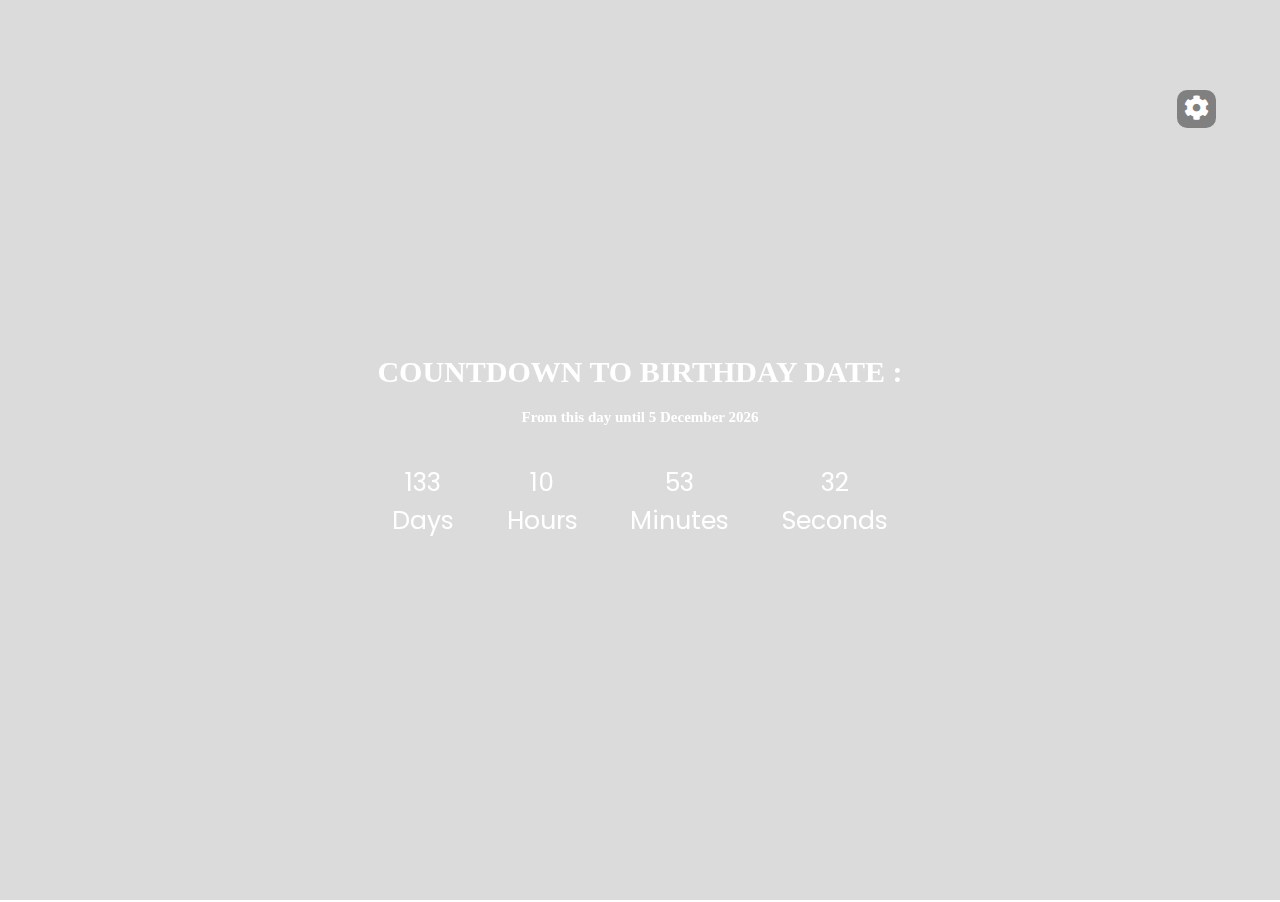
==== index.html @ d127c407 "[ADD] Initial commit" ====
<!DOCTYPE html>
<html lang="en">
<head>
    <meta charset="UTF-8">
    <meta http-equiv="X-UA-Compatible" content="IE=edge">
    <meta name="viewport" content="width=device-width, initial-scale=1.0">
    <title>Document</title>
    <script defer src="js/index.js"></script>
    <script defer src="js/Canvas.js"></script>
    <link rel="stylesheet" href="https://cdnjs.cloudflare.com/ajax/libs/font-awesome/5.15.3/css/all.min.css" referrerpolicy="no-referrer" />
    <link rel="stylesheet" href="css/style.css">
</head>
<body>
    
    <div class="container-content">
        <div class="setting-icon">
            <i class="fas fa-cog"></i>
        </div>
        <div class="content">
            <div class="happy__content">
                <h1>HAPPY BIRTHDAY Vikash Sir!!</h1>
            </div>
            <div class="countdown__content">
                <div class="headline">
                   <h1>COUNTDOWN TO BIRTHDAY DATE :</h1>
                </div>
                  <div class="subline">
                    <h2>From this day until 27 November 2077</h2>
                </div>
                <ul>
                    <li><span class="days"></span>Days</li>
                    <li><span class="hours">12</span>Hours</li>
                    <li><span class="minutes"></span>Minutes</li>
                    <li><span class="seconds"></span>Seconds</li>
                </ul>
            </div>
        </div>
        
        <div class="content-modalbox">
            <h1 class="headline__modalbox">Insert Your Birthday Date </h1>
            
            <div class="input-container__modalbox">
                <input type="text" class="birthday__input" placeholder="exp: 20 March 2000">
                <button  class="button submit-btn__input--style">Submit Date</button>
            </div>
            <div class="alert-paragraph__modalbox">
                Alert : You have to insert with format like this "Date Month Year" and make sure you write the month in English. Exp : 13 March 2001. Otherwise, it's not gonna working.
            </div>
        </div>
    </div>
    
    <div class="container-canvas">
        <canvas></canvas>
    </div>
</body>
</html>
---- css/style.css ----
@import url('https://fonts.googleapis.com/css2?family=Poppins:wght@500&display=swap');

*,
*:before,
*:after {
  box-sizing: inherit;
}

:root{
    --font-primary:'Poppins', sans-serif;
}

html {
  font-size: 62.5%;
  box-sizing: border-box;
  overflow: hidden;
}

body {
  margin: 0;
  padding: 0;
}

.container-content {
  position: absolute;
  width: 100vw;
  min-height: 100vh;
  color: white;
  z-index: 99;
}

.content {
  position: absolute;
  top: 50%;
  left: 50%;
  transform: translate(-50%, -50%);
  display: flex;
  flex-direction: column;
  width: 100%;
  font-family: "Open Sans";
  align-items: center;
}

.setting-icon {
  position: absolute;
  z-index: 100;
  top: 10%;
  right: 5%;
  font-size: 2.5rem;
  background-color: #808080;
  padding: 0.5rem 0.7rem;
  border-radius: 1rem;
  cursor: pointer;
}

.happy__content {
  display: none;
}

h1 {
  font-family: "Open Sans";
  font-size: 3rem;
    text-align: center;
}


.subline{
  text-align: center;
}


.headline__modalbox{
    font-family: 'Poppins', sans-serif;
}
ul {
  padding: 0;
  margin: 0;
}

ul li {
  display: inline-block;
  padding: 1em;
  font-size: 2.5rem;
  font-family: 'Poppins', sans-serif;
}

li span {
  display: block;
  text-align: center;
}

.button {
  text-decoration: none;
  transition: all 0.3s;
  padding: 1rem 2rem;
  border-radius: 50rem;
  box-shadow: 0px 6px 19px 5px rgba(153, 153, 153, 0.4);
  cursor: pointer;
  
}

.container-canvas {
  position: absolute;
  top: 0;
  right: 0;
  left: 0;
  bottom: 0;
}

.content-modalbox {
  position: absolute;
  background-color: white;
  color: black;
  top: 50%;
  left: 50%;
  transform: translate(-50%, -50%);
  padding: 2rem;
  border-radius: 10px;
  display: flex;
  flex-direction: column;
  align-items: center;
  display: none;
}

.input-container__modalbox {
  display: flex;
  justify-content: space-evenly;
  margin-bottom: 20px;
}

.birthday__input {
  padding: 10px;
  border-radius: 10px;
  margin-right: 20px;
  border-color: rgba(128, 128, 128, 0.3);
}

.submit-btn__input--style {
  border: none;
  background-color: #001e6c;
  color: white;
  font-size: max(.5vw, 1.2rem);
}

.alert-paragraph__modalbox {
  font-size: 1.5rem;
  font-family: "Open Sans";
  background-color: #f8485e;
  border-radius: 10px;
  padding: 10px;
  color: white;
  line-height: 1.6;
}

@media (max-width: 750px) {
  ul li {
    text-align: center;
  }

  ul {
    padding: 0;
    margin: 0;
    display: grid;
    grid-template-columns: 50% 50%;
  }

  
}
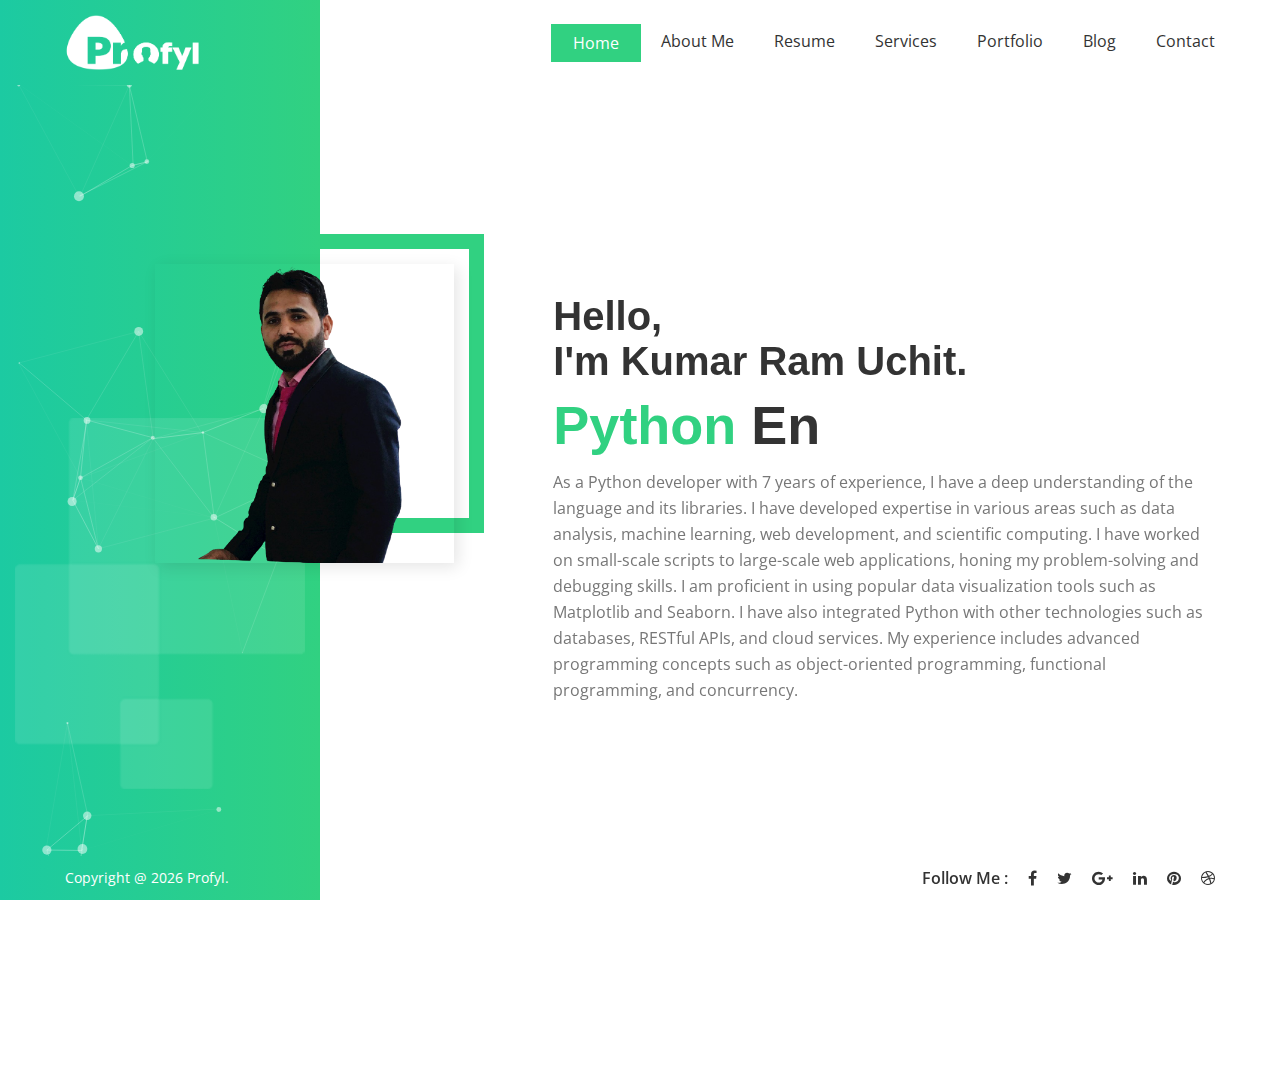
==== commit 7226ad23: "[UPDATE] Resume link update" ====
--- a/index.html
+++ b/index.html
@@ -1,56 +1,240 @@
 <!DOCTYPE html>
 <html lang="en">
+
 <head>
-    <meta charset="UTF-8">
-    <meta http-equiv="X-UA-Compatible" content="IE=edge">
-    <meta name="viewport" content="width=device-width, initial-scale=1.0">
-    <title>Document</title>
-    <script defer src="js/index.js"></script>
-    <script defer src="js/Canvas.js"></script>
-    <link rel="stylesheet" href="https://cdnjs.cloudflare.com/ajax/libs/font-awesome/5.15.3/css/all.min.css" referrerpolicy="no-referrer" />
-    <link rel="stylesheet" href="css/style.css">
+    <meta charset="utf-8">
+    <!-- <base href="https://iqonic.design//themes/profyl/canvas/"/> -->
+    <meta name="keywords" content="HTML5 Template" />
+    <meta name="description" content="Profyl - Personal Vcard Resume HTML Template" />
+    <meta name="author" content="iqonicthemes.in" />
+    <meta name="viewport" content="width=device-width, initial-scale=1, maximum-scale=1" />
+
+    <title>Ram Uchit - Python Developer</title>
+
+    <!-- Favicon -->
+    <link rel="shortcut icon" href="images/favicon.ico" />
+
+    <!-- Google Fonts -->
+    <link href="https://fonts.googleapis.com/css?family=Open+Sans:400,600&amp;Raleway:400,500,600,700,800" rel="stylesheet">
+
+    <!-- Bootstrap CSS -->
+    <link rel="stylesheet" type="text/css" href="css/bootstrap.min.css">
+
+    <!-- Themify Fonts -->
+    <link rel="stylesheet" type="text/css" href="css/themify-icons.css">
+
+    <!-- Font Awesome -->
+    <link rel="stylesheet" type="text/css" href="css/font-awesome.min.css">
+
+    <!-- Magnific Popup -->
+    <link rel="stylesheet" type="text/css" href="css/magnific-popup/magnific-popup.css" />
+
+    <!-- owl-carousel -->
+    <link rel="stylesheet" type="text/css" href="css/owl-carousel/owl.carousel.css" />
+
+    <!-- Style CSS -->
+    <link rel="stylesheet" type="text/css" href="css/style.css">
+
+    <!-- Responsive CSS -->
+    <link rel="stylesheet" type="text/css" href="css/responsive.css">
+
+    <!-- Style customizer (Remove these two lines please) -->
+    <link rel="stylesheet" href="#" data-style="styles">
+    <link rel="stylesheet" href="css/style-customizer.css" />
+
+    <!-- custom style -->
+    <link rel="stylesheet" href="css/custom.css" />
+
 </head>
+
 <body>
+
+    <!-- loading -->
+
+    <div id="loading" class="purple-bg">
+        <div id="loading-center">
+            <div data-loader="spinner"></div>
+        </div>
+    </div>
+
+    <!-- loading End -->
+
+
+    <!-- Header  -->
+    <header class="header">
+        <div class="container-fluid">
+            <div class="row">
+                <nav class="navbar fixed-top navbar-expand-lg navbar-light white-bg">
+                    <div class="col-md-3 purple-bg">
+                        <a class="navbar-brand" href="index.html"><img src="images/logo.png" class="img-fluid" alt="logo"></a>
+                    </div>
+                    <div class="col-md-9">
+                        <button class="navbar-toggler" type="button" data-toggle="collapse" data-target="#navbarSupportedContent" aria-controls="navbarSupportedContent" aria-expanded="false" aria-label="Toggle navigation">
+                            <span class="ti-menu"></span>
+                        </button>
+                        <div class="collapse navbar-collapse" id="navbarSupportedContent">
+                            <ul class="navbar-nav mr-auto w-100 justify-content-end">
+                                <li class="nav-item active">
+                                    <a class="nav-link" data-type="page-transition" href="index.html">Home</a>
+                                </li>
+                                <li class="nav-item">
+                                    <a class="nav-link" data-type="page-transition" href="about-us.html">About me</a>
+                                </li>
+                                <li class="nav-item">
+                                    <a class="nav-link" data-type="page-transition" href="resume.html">resume</a>
+                                </li>
+                                <li class="nav-item">
+                                    <a class="nav-link" data-type="page-transition" href="services.html">services</a>
+                                </li>
+                                <li class="nav-item">
+                                    <a class="nav-link" data-type="page-transition" href="portfolio.html">portfolio</a>
+                                </li>
+                                <li class="nav-item">
+                                    <a class="nav-link" data-type="page-transition" href="blog.html">blog</a>
+                                </li>
+                                <li class="nav-item">
+                                    <a class="nav-link" data-type="page-transition" href="contact-us.html">contact</a>
+                                </li>
+                            </ul>
+                        </div>
+                    </div>
+                </nav>
+            </div>
+        </div>
+    </header>
+    <!-- Header End -->
+
+
+    <!-- Begin Content -->
+    <div class="main-container">
+        <!-- About us -->
+        <section class="me-home wrapper">
+            <div class="container-fluid h-100">
+                <div class="row row-eq-height h-100">
+                    <div class="col-md-3 purple-bg">
+                        <div class="iq-objects">
+<!-- BACKGROUND PARTICLES -->   
+        <div id="particles-js"></div>
+
+                            <span class="iq-objects-01">
+                                    <img class="img-fluid" src="images/01.png" alt="drive">
+                                </span>
+                        </div>
+                    </div>
+                    <div class="col-md-9 main-content align-self-center">
+                        <div id="boxscroll" class="iq-home">
+                            <div class="home-deta iq-mt-90">
+                                <div class="row">
+                                    <div class="col-md-4">
+                                        <div class="boder-img">
+                                            <img src="images/profile.png" class="img-fluid" alt="#">
+                                        </div>
+                                    </div>
+                                    <div class="col-md-8 content-deta">
+                                        <h2 class="iq-tw-8 ">Hello,<br>I'm Kumar Ram Uchit.</h2>
+                                        <div id="typer"></div>
+                                        <p class="lead iq-tw-4">As a Python developer with 7 years of experience, I have a deep understanding of the language and its libraries. I have developed expertise in various areas such as data analysis, machine learning, web development, and scientific computing. I have worked on small-scale scripts to large-scale web applications, honing my problem-solving and debugging skills. I am proficient in using popular data visualization tools such as Matplotlib and Seaborn. I have also integrated Python with other technologies such as databases, RESTful APIs, and cloud services. My experience includes advanced programming concepts such as object-oriented programming, functional programming, and concurrency.</p>
+                                        <!-- <a class="button iq-mt-30" href="https://drive.google.com/file/d/17M02PCkVSnqMLFRhdRGDMP-JhM_UTX0g/view"  target="_blank" download>Download my CV</a> -->
+                                        <a class="button iq-mt-30" href="about-us.html"  target="_blank" download>Download my CV</a>
+                                    </div>
+                                </div>
+                            </div>
+                        </div>
+                    </div>
+                </div>
+            </div>
+        </section>
+        <!-- About Us End -->
+    </div>
+    <!-- Main Content End -->
+
+
+    <!-- Footer -->
+    <footer>
+        <div class="container-fluid">
+            <div class="row">
+                <div class="col-md-3 purple-bg">
+                    <div class="footer-copyright text-white">Copyright @ <span id="copyright"> <script>document.getElementById('copyright').appendChild(document.createTextNode(new Date().getFullYear()))</script></span> <a class="text-white" href="#">Profyl.</a></div>
+                </div>
+                <div class="col-md-9">
+                    <ul class="follow-us pull-right">
+                        <li>Follow Me :</li>
+                        <li><a href="#"><i class="fa fa-facebook"></i></a></li>
+                        <li><a href="#"><i class="fa fa-twitter"></i></a></li>
+                        <li><a href="#"><i class="fa fa-google-plus"></i></a></li>
+                        <li><a href="#"><i class="fa fa-linkedin"></i></a></li>
+                        <li><a href="#"><i class="fa fa-pinterest"></i></a></li>
+                        <li><a href="#"><i class="fa fa-dribbble"></i></a></li>
+                    </ul>
+                </div>
+            </div>
+        </div>
+    </footer>
+    <!-- Footer End -->
+
+    <!-- style-customizer -->
+    <div class="iq-customizer closed">
+        <div class="buy-button"> <a class="opener" href="#"><i class="fa fa-spinner fa-spin"></i></a> </div>
+        <div class="clearfix content-chooser">
+            <h3 class="iq-font-black">Profyl Awesome Color</h3>
+            <p>This color combo available inside whole template. You can change on your wish, Even you can create your own with limitless possibilities! </p>
+            <ul class="iq-colorChange clearfix">
+                <li class="color-1 selected" data-style="color-1"></li>
+                <li class="color-2" data-style="color-2"></li>
+                <li class="color-3" data-style="color-3"></li>
+                <li class="color-4" data-style="color-4"></li>
+                <li class="color-5" data-style="color-5"></li>
+                <li class="color-6" data-style="color-6"></li>
+                <li class="color-7" data-style="color-7"></li>
+                <li class="color-8" data-style="color-8"></li>
+                <li class="color-9" data-style="color-9"></li>
+                <li class="color-10" data-style="color-10"></li>
+                <li class="color-11" data-style="color-11"></li>
+                <li class="color-12" data-style="color-12"></li>
+            </ul>
+            <a target="_blank" class="button" href="#">Purchase Now</a>
+        </div>
+    </div>
+    <!-- style-customizer END -->
+
+
+    <!-- Optional JavaScript -->
+    <!-- jQuery first, then Popper.js, then Bootstrap JS -->
+    <script type="text/javascript" src="js/jquery-min.js"></script>
+    <script type="text/javascript" src="js/popper.min.js"></script>
+    <script type="text/javascript" src="js/bootstrap.min.js"></script>
+
+    <!-- jquery-appear -->
+    <script type="text/javascript" src="js/jquery.appear.js"></script>
+
+    <!-- owl-carousel -->
+    <script type="text/javascript" src="js/owl-carousel/owl.carousel.min.js"></script>
+
+    <!-- jquery-typer -->
+    <script type="text/javascript" src="js/jquery.typer.js"></script>
+
+    <!-- jquery-isotope -->
+    <script type="text/javascript" src="js/isotope.pkgd.min.js"></script>
+
+    <!-- Magnific-Popup -->
+    <script type="text/javascript" src="js/magnific-popup/jquery.magnific-popup.min.js"></script>
+
+    <!-- jquery Nicescroll -->
+    <script type="text/javascript" src="js/jquery.nicescroll.min.js"></script>
+
+    <!-- jquery Retina -->
+    <script type="text/javascript" src="js/retina.min.js"></script>
     
-    <div class="container-content">
-        <div class="setting-icon">
-            <i class="fas fa-cog"></i>
-        </div>
-        <div class="content">
-            <div class="happy__content">
-                <h1>HAPPY BIRTHDAY Vikash Sir!!</h1>
-            </div>
-            <div class="countdown__content">
-                <div class="headline">
-                   <h1>COUNTDOWN TO BIRTHDAY DATE :</h1>
-                </div>
-                  <div class="subline">
-                    <h2>From this day until 27 November 2077</h2>
-                </div>
-                <ul>
-                    <li><span class="days"></span>Days</li>
-                    <li><span class="hours">12</span>Hours</li>
-                    <li><span class="minutes"></span>Minutes</li>
-                    <li><span class="seconds"></span>Seconds</li>
-                </ul>
-            </div>
-        </div>
-        
-        <div class="content-modalbox">
-            <h1 class="headline__modalbox">Insert Your Birthday Date </h1>
-            
-            <div class="input-container__modalbox">
-                <input type="text" class="birthday__input" placeholder="exp: 20 March 2000">
-                <button  class="button submit-btn__input--style">Submit Date</button>
-            </div>
-            <div class="alert-paragraph__modalbox">
-                Alert : You have to insert with format like this "Date Month Year" and make sure you write the month in English. Exp : 13 March 2001. Otherwise, it's not gonna working.
-            </div>
-        </div>
-    </div>
-    
-    <div class="container-canvas">
-        <canvas></canvas>
-    </div>
+    <!-- Particles -->
+    <script type="text/javascript" src="js/particles/particles.min.js"></script>
+    <script type="text/javascript" src="js/particles/app.js"></script>
+
+    <!-- Style Customizer -->
+    <script type="text/javascript" src="js/style-customizer.js"></script>
+
+    <!-- Custom -->
+    <script type="text/javascript" src="js/custom.js"></script>
+
 </body>
-</html>
+
+</html>--- a/css/themify-icons.css
+++ b/css/themify-icons.css
@@ -0,0 +1,1081 @@
+@font-face {
+	font-family: 'themify';
+	src:url('../fonts/themify.eot?-fvbane');
+	src:url('../fonts/themify.eot?#iefix-fvbane') format('embedded-opentype'),
+		url('../fonts/themify.woff?-fvbane') format('woff'),
+		url('../fonts/themify.ttf?-fvbane') format('truetype'),
+		url('../fonts/themify.svg?-fvbane#themify') format('svg');
+	font-weight: normal;
+	font-style: normal;
+}
+
+[class^="ti-"], [class*=" ti-"] {
+	font-family: 'themify';
+	speak: none;
+	font-style: normal;
+	font-weight: normal;
+	font-variant: normal;
+	text-transform: none;
+	line-height: 1;
+
+	/* Better Font Rendering =========== */
+	-webkit-font-smoothing: antialiased;
+	-moz-osx-font-smoothing: grayscale;
+}
+
+.ti-wand:before {
+	content: "\e600";
+}
+.ti-volume:before {
+	content: "\e601";
+}
+.ti-user:before {
+	content: "\e602";
+}
+.ti-unlock:before {
+	content: "\e603";
+}
+.ti-unlink:before {
+	content: "\e604";
+}
+.ti-trash:before {
+	content: "\e605";
+}
+.ti-thought:before {
+	content: "\e606";
+}
+.ti-target:before {
+	content: "\e607";
+}
+.ti-tag:before {
+	content: "\e608";
+}
+.ti-tablet:before {
+	content: "\e609";
+}
+.ti-star:before {
+	content: "\e60a";
+}
+.ti-spray:before {
+	content: "\e60b";
+}
+.ti-signal:before {
+	content: "\e60c";
+}
+.ti-shopping-cart:before {
+	content: "\e60d";
+}
+.ti-shopping-cart-full:before {
+	content: "\e60e";
+}
+.ti-settings:before {
+	content: "\e60f";
+}
+.ti-search:before {
+	content: "\e610";
+}
+.ti-zoom-in:before {
+	content: "\e611";
+}
+.ti-zoom-out:before {
+	content: "\e612";
+}
+.ti-cut:before {
+	content: "\e613";
+}
+.ti-ruler:before {
+	content: "\e614";
+}
+.ti-ruler-pencil:before {
+	content: "\e615";
+}
+.ti-ruler-alt:before {
+	content: "\e616";
+}
+.ti-bookmark:before {
+	content: "\e617";
+}
+.ti-bookmark-alt:before {
+	content: "\e618";
+}
+.ti-reload:before {
+	content: "\e619";
+}
+.ti-plus:before {
+	content: "\e61a";
+}
+.ti-pin:before {
+	content: "\e61b";
+}
+.ti-pencil:before {
+	content: "\e61c";
+}
+.ti-pencil-alt:before {
+	content: "\e61d";
+}
+.ti-paint-roller:before {
+	content: "\e61e";
+}
+.ti-paint-bucket:before {
+	content: "\e61f";
+}
+.ti-na:before {
+	content: "\e620";
+}
+.ti-mobile:before {
+	content: "\e621";
+}
+.ti-minus:before {
+	content: "\e622";
+}
+.ti-medall:before {
+	content: "\e623";
+}
+.ti-medall-alt:before {
+	content: "\e624";
+}
+.ti-marker:before {
+	content: "\e625";
+}
+.ti-marker-alt:before {
+	content: "\e626";
+}
+.ti-arrow-up:before {
+	content: "\e627";
+}
+.ti-arrow-right:before {
+	content: "\e628";
+}
+.ti-arrow-left:before {
+	content: "\e629";
+}
+.ti-arrow-down:before {
+	content: "\e62a";
+}
+.ti-lock:before {
+	content: "\e62b";
+}
+.ti-location-arrow:before {
+	content: "\e62c";
+}
+.ti-link:before {
+	content: "\e62d";
+}
+.ti-layout:before {
+	content: "\e62e";
+}
+.ti-layers:before {
+	content: "\e62f";
+}
+.ti-layers-alt:before {
+	content: "\e630";
+}
+.ti-key:before {
+	content: "\e631";
+}
+.ti-import:before {
+	content: "\e632";
+}
+.ti-image:before {
+	content: "\e633";
+}
+.ti-heart:before {
+	content: "\e634";
+}
+.ti-heart-broken:before {
+	content: "\e635";
+}
+.ti-hand-stop:before {
+	content: "\e636";
+}
+.ti-hand-open:before {
+	content: "\e637";
+}
+.ti-hand-drag:before {
+	content: "\e638";
+}
+.ti-folder:before {
+	content: "\e639";
+}
+.ti-flag:before {
+	content: "\e63a";
+}
+.ti-flag-alt:before {
+	content: "\e63b";
+}
+.ti-flag-alt-2:before {
+	content: "\e63c";
+}
+.ti-eye:before {
+	content: "\e63d";
+}
+.ti-export:before {
+	content: "\e63e";
+}
+.ti-exchange-vertical:before {
+	content: "\e63f";
+}
+.ti-desktop:before {
+	content: "\e640";
+}
+.ti-cup:before {
+	content: "\e641";
+}
+.ti-crown:before {
+	content: "\e642";
+}
+.ti-comments:before {
+	content: "\e643";
+}
+.ti-comment:before {
+	content: "\e644";
+}
+.ti-comment-alt:before {
+	content: "\e645";
+}
+.ti-close:before {
+	content: "\e646";
+}
+.ti-clip:before {
+	content: "\e647";
+}
+.ti-angle-up:before {
+	content: "\e648";
+}
+.ti-angle-right:before {
+	content: "\e649";
+}
+.ti-angle-left:before {
+	content: "\e64a";
+}
+.ti-angle-down:before {
+	content: "\e64b";
+}
+.ti-check:before {
+	content: "\e64c";
+}
+.ti-check-box:before {
+	content: "\e64d";
+}
+.ti-camera:before {
+	content: "\e64e";
+}
+.ti-announcement:before {
+	content: "\e64f";
+}
+.ti-brush:before {
+	content: "\e650";
+}
+.ti-briefcase:before {
+	content: "\e651";
+}
+.ti-bolt:before {
+	content: "\e652";
+}
+.ti-bolt-alt:before {
+	content: "\e653";
+}
+.ti-blackboard:before {
+	content: "\e654";
+}
+.ti-bag:before {
+	content: "\e655";
+}
+.ti-move:before {
+	content: "\e656";
+}
+.ti-arrows-vertical:before {
+	content: "\e657";
+}
+.ti-arrows-horizontal:before {
+	content: "\e658";
+}
+.ti-fullscreen:before {
+	content: "\e659";
+}
+.ti-arrow-top-right:before {
+	content: "\e65a";
+}
+.ti-arrow-top-left:before {
+	content: "\e65b";
+}
+.ti-arrow-circle-up:before {
+	content: "\e65c";
+}
+.ti-arrow-circle-right:before {
+	content: "\e65d";
+}
+.ti-arrow-circle-left:before {
+	content: "\e65e";
+}
+.ti-arrow-circle-down:before {
+	content: "\e65f";
+}
+.ti-angle-double-up:before {
+	content: "\e660";
+}
+.ti-angle-double-right:before {
+	content: "\e661";
+}
+.ti-angle-double-left:before {
+	content: "\e662";
+}
+.ti-angle-double-down:before {
+	content: "\e663";
+}
+.ti-zip:before {
+	content: "\e664";
+}
+.ti-world:before {
+	content: "\e665";
+}
+.ti-wheelchair:before {
+	content: "\e666";
+}
+.ti-view-list:before {
+	content: "\e667";
+}
+.ti-view-list-alt:before {
+	content: "\e668";
+}
+.ti-view-grid:before {
+	content: "\e669";
+}
+.ti-uppercase:before {
+	content: "\e66a";
+}
+.ti-upload:before {
+	content: "\e66b";
+}
+.ti-underline:before {
+	content: "\e66c";
+}
+.ti-truck:before {
+	content: "\e66d";
+}
+.ti-timer:before {
+	content: "\e66e";
+}
+.ti-ticket:before {
+	content: "\e66f";
+}
+.ti-thumb-up:before {
+	content: "\e670";
+}
+.ti-thumb-down:before {
+	content: "\e671";
+}
+.ti-text:before {
+	content: "\e672";
+}
+.ti-stats-up:before {
+	content: "\e673";
+}
+.ti-stats-down:before {
+	content: "\e674";
+}
+.ti-split-v:before {
+	content: "\e675";
+}
+.ti-split-h:before {
+	content: "\e676";
+}
+.ti-smallcap:before {
+	content: "\e677";
+}
+.ti-shine:before {
+	content: "\e678";
+}
+.ti-shift-right:before {
+	content: "\e679";
+}
+.ti-shift-left:before {
+	content: "\e67a";
+}
+.ti-shield:before {
+	content: "\e67b";
+}
+.ti-notepad:before {
+	content: "\e67c";
+}
+.ti-server:before {
+	content: "\e67d";
+}
+.ti-quote-right:before {
+	content: "\e67e";
+}
+.ti-quote-left:before {
+	content: "\e67f";
+}
+.ti-pulse:before {
+	content: "\e680";
+}
+.ti-printer:before {
+	content: "\e681";
+}
+.ti-power-off:before {
+	content: "\e682";
+}
+.ti-plug:before {
+	content: "\e683";
+}
+.ti-pie-chart:before {
+	content: "\e684";
+}
+.ti-paragraph:before {
+	content: "\e685";
+}
+.ti-panel:before {
+	content: "\e686";
+}
+.ti-package:before {
+	content: "\e687";
+}
+.ti-music:before {
+	content: "\e688";
+}
+.ti-music-alt:before {
+	content: "\e689";
+}
+.ti-mouse:before {
+	content: "\e68a";
+}
+.ti-mouse-alt:before {
+	content: "\e68b";
+}
+.ti-money:before {
+	content: "\e68c";
+}
+.ti-microphone:before {
+	content: "\e68d";
+}
+.ti-menu:before {
+	content: "\e68e";
+}
+.ti-menu-alt:before {
+	content: "\e68f";
+}
+.ti-map:before {
+	content: "\e690";
+}
+.ti-map-alt:before {
+	content: "\e691";
+}
+.ti-loop:before {
+	content: "\e692";
+}
+.ti-location-pin:before {
+	content: "\e693";
+}
+.ti-list:before {
+	content: "\e694";
+}
+.ti-light-bulb:before {
+	content: "\e695";
+}
+.ti-Italic:before {
+	content: "\e696";
+}
+.ti-info:before {
+	content: "\e697";
+}
+.ti-infinite:before {
+	content: "\e698";
+}
+.ti-id-badge:before {
+	content: "\e699";
+}
+.ti-hummer:before {
+	content: "\e69a";
+}
+.ti-home:before {
+	content: "\e69b";
+}
+.ti-help:before {
+	content: "\e69c";
+}
+.ti-headphone:before {
+	content: "\e69d";
+}
+.ti-harddrives:before {
+	content: "\e69e";
+}
+.ti-harddrive:before {
+	content: "\e69f";
+}
+.ti-gift:before {
+	content: "\e6a0";
+}
+.ti-game:before {
+	content: "\e6a1";
+}
+.ti-filter:before {
+	content: "\e6a2";
+}
+.ti-files:before {
+	content: "\e6a3";
+}
+.ti-file:before {
+	content: "\e6a4";
+}
+.ti-eraser:before {
+	content: "\e6a5";
+}
+.ti-envelope:before {
+	content: "\e6a6";
+}
+.ti-download:before {
+	content: "\e6a7";
+}
+.ti-direction:before {
+	content: "\e6a8";
+}
+.ti-direction-alt:before {
+	content: "\e6a9";
+}
+.ti-dashboard:before {
+	content: "\e6aa";
+}
+.ti-control-stop:before {
+	content: "\e6ab";
+}
+.ti-control-shuffle:before {
+	content: "\e6ac";
+}
+.ti-control-play:before {
+	content: "\e6ad";
+}
+.ti-control-pause:before {
+	content: "\e6ae";
+}
+.ti-control-forward:before {
+	content: "\e6af";
+}
+.ti-control-backward:before {
+	content: "\e6b0";
+}
+.ti-cloud:before {
+	content: "\e6b1";
+}
+.ti-cloud-up:before {
+	content: "\e6b2";
+}
+.ti-cloud-down:before {
+	content: "\e6b3";
+}
+.ti-clipboard:before {
+	content: "\e6b4";
+}
+.ti-car:before {
+	content: "\e6b5";
+}
+.ti-calendar:before {
+	content: "\e6b6";
+}
+.ti-book:before {
+	content: "\e6b7";
+}
+.ti-bell:before {
+	content: "\e6b8";
+}
+.ti-basketball:before {
+	content: "\e6b9";
+}
+.ti-bar-chart:before {
+	content: "\e6ba";
+}
+.ti-bar-chart-alt:before {
+	content: "\e6bb";
+}
+.ti-back-right:before {
+	content: "\e6bc";
+}
+.ti-back-left:before {
+	content: "\e6bd";
+}
+.ti-arrows-corner:before {
+	content: "\e6be";
+}
+.ti-archive:before {
+	content: "\e6bf";
+}
+.ti-anchor:before {
+	content: "\e6c0";
+}
+.ti-align-right:before {
+	content: "\e6c1";
+}
+.ti-align-left:before {
+	content: "\e6c2";
+}
+.ti-align-justify:before {
+	content: "\e6c3";
+}
+.ti-align-center:before {
+	content: "\e6c4";
+}
+.ti-alert:before {
+	content: "\e6c5";
+}
+.ti-alarm-clock:before {
+	content: "\e6c6";
+}
+.ti-agenda:before {
+	content: "\e6c7";
+}
+.ti-write:before {
+	content: "\e6c8";
+}
+.ti-window:before {
+	content: "\e6c9";
+}
+.ti-widgetized:before {
+	content: "\e6ca";
+}
+.ti-widget:before {
+	content: "\e6cb";
+}
+.ti-widget-alt:before {
+	content: "\e6cc";
+}
+.ti-wallet:before {
+	content: "\e6cd";
+}
+.ti-video-clapper:before {
+	content: "\e6ce";
+}
+.ti-video-camera:before {
+	content: "\e6cf";
+}
+.ti-vector:before {
+	content: "\e6d0";
+}
+.ti-themify-logo:before {
+	content: "\e6d1";
+}
+.ti-themify-favicon:before {
+	content: "\e6d2";
+}
+.ti-themify-favicon-alt:before {
+	content: "\e6d3";
+}
+.ti-support:before {
+	content: "\e6d4";
+}
+.ti-stamp:before {
+	content: "\e6d5";
+}
+.ti-split-v-alt:before {
+	content: "\e6d6";
+}
+.ti-slice:before {
+	content: "\e6d7";
+}
+.ti-shortcode:before {
+	content: "\e6d8";
+}
+.ti-shift-right-alt:before {
+	content: "\e6d9";
+}
+.ti-shift-left-alt:before {
+	content: "\e6da";
+}
+.ti-ruler-alt-2:before {
+	content: "\e6db";
+}
+.ti-receipt:before {
+	content: "\e6dc";
+}
+.ti-pin2:before {
+	content: "\e6dd";
+}
+.ti-pin-alt:before {
+	content: "\e6de";
+}
+.ti-pencil-alt2:before {
+	content: "\e6df";
+}
+.ti-palette:before {
+	content: "\e6e0";
+}
+.ti-more:before {
+	content: "\e6e1";
+}
+.ti-more-alt:before {
+	content: "\e6e2";
+}
+.ti-microphone-alt:before {
+	content: "\e6e3";
+}
+.ti-magnet:before {
+	content: "\e6e4";
+}
+.ti-line-double:before {
+	content: "\e6e5";
+}
+.ti-line-dotted:before {
+	content: "\e6e6";
+}
+.ti-line-dashed:before {
+	content: "\e6e7";
+}
+.ti-layout-width-full:before {
+	content: "\e6e8";
+}
+.ti-layout-width-default:before {
+	content: "\e6e9";
+}
+.ti-layout-width-default-alt:before {
+	content: "\e6ea";
+}
+.ti-layout-tab:before {
+	content: "\e6eb";
+}
+.ti-layout-tab-window:before {
+	content: "\e6ec";
+}
+.ti-layout-tab-v:before {
+	content: "\e6ed";
+}
+.ti-layout-tab-min:before {
+	content: "\e6ee";
+}
+.ti-layout-slider:before {
+	content: "\e6ef";
+}
+.ti-layout-slider-alt:before {
+	content: "\e6f0";
+}
+.ti-layout-sidebar-right:before {
+	content: "\e6f1";
+}
+.ti-layout-sidebar-none:before {
+	content: "\e6f2";
+}
+.ti-layout-sidebar-left:before {
+	content: "\e6f3";
+}
+.ti-layout-placeholder:before {
+	content: "\e6f4";
+}
+.ti-layout-menu:before {
+	content: "\e6f5";
+}
+.ti-layout-menu-v:before {
+	content: "\e6f6";
+}
+.ti-layout-menu-separated:before {
+	content: "\e6f7";
+}
+.ti-layout-menu-full:before {
+	content: "\e6f8";
+}
+.ti-layout-media-right-alt:before {
+	content: "\e6f9";
+}
+.ti-layout-media-right:before {
+	content: "\e6fa";
+}
+.ti-layout-media-overlay:before {
+	content: "\e6fb";
+}
+.ti-layout-media-overlay-alt:before {
+	content: "\e6fc";
+}
+.ti-layout-media-overlay-alt-2:before {
+	content: "\e6fd";
+}
+.ti-layout-media-left-alt:before {
+	content: "\e6fe";
+}
+.ti-layout-media-left:before {
+	content: "\e6ff";
+}
+.ti-layout-media-center-alt:before {
+	content: "\e700";
+}
+.ti-layout-media-center:before {
+	content: "\e701";
+}
+.ti-layout-list-thumb:before {
+	content: "\e702";
+}
+.ti-layout-list-thumb-alt:before {
+	content: "\e703";
+}
+.ti-layout-list-post:before {
+	content: "\e704";
+}
+.ti-layout-list-large-image:before {
+	content: "\e705";
+}
+.ti-layout-line-solid:before {
+	content: "\e706";
+}
+.ti-layout-grid4:before {
+	content: "\e707";
+}
+.ti-layout-grid3:before {
+	content: "\e708";
+}
+.ti-layout-grid2:before {
+	content: "\e709";
+}
+.ti-layout-grid2-thumb:before {
+	content: "\e70a";
+}
+.ti-layout-cta-right:before {
+	content: "\e70b";
+}
+.ti-layout-cta-left:before {
+	content: "\e70c";
+}
+.ti-layout-cta-center:before {
+	content: "\e70d";
+}
+.ti-layout-cta-btn-right:before {
+	content: "\e70e";
+}
+.ti-layout-cta-btn-left:before {
+	content: "\e70f";
+}
+.ti-layout-column4:before {
+	content: "\e710";
+}
+.ti-layout-column3:before {
+	content: "\e711";
+}
+.ti-layout-column2:before {
+	content: "\e712";
+}
+.ti-layout-accordion-separated:before {
+	content: "\e713";
+}
+.ti-layout-accordion-merged:before {
+	content: "\e714";
+}
+.ti-layout-accordion-list:before {
+	content: "\e715";
+}
+.ti-ink-pen:before {
+	content: "\e716";
+}
+.ti-info-alt:before {
+	content: "\e717";
+}
+.ti-help-alt:before {
+	content: "\e718";
+}
+.ti-headphone-alt:before {
+	content: "\e719";
+}
+.ti-hand-point-up:before {
+	content: "\e71a";
+}
+.ti-hand-point-right:before {
+	content: "\e71b";
+}
+.ti-hand-point-left:before {
+	content: "\e71c";
+}
+.ti-hand-point-down:before {
+	content: "\e71d";
+}
+.ti-gallery:before {
+	content: "\e71e";
+}
+.ti-face-smile:before {
+	content: "\e71f";
+}
+.ti-face-sad:before {
+	content: "\e720";
+}
+.ti-credit-card:before {
+	content: "\e721";
+}
+.ti-control-skip-forward:before {
+	content: "\e722";
+}
+.ti-control-skip-backward:before {
+	content: "\e723";
+}
+.ti-control-record:before {
+	content: "\e724";
+}
+.ti-control-eject:before {
+	content: "\e725";
+}
+.ti-comments-smiley:before {
+	content: "\e726";
+}
+.ti-brush-alt:before {
+	content: "\e727";
+}
+.ti-youtube:before {
+	content: "\e728";
+}
+.ti-vimeo:before {
+	content: "\e729";
+}
+.ti-twitter:before {
+	content: "\e72a";
+}
+.ti-time:before {
+	content: "\e72b";
+}
+.ti-tumblr:before {
+	content: "\e72c";
+}
+.ti-skype:before {
+	content: "\e72d";
+}
+.ti-share:before {
+	content: "\e72e";
+}
+.ti-share-alt:before {
+	content: "\e72f";
+}
+.ti-rocket:before {
+	content: "\e730";
+}
+.ti-pinterest:before {
+	content: "\e731";
+}
+.ti-new-window:before {
+	content: "\e732";
+}
+.ti-microsoft:before {
+	content: "\e733";
+}
+.ti-list-ol:before {
+	content: "\e734";
+}
+.ti-linkedin:before {
+	content: "\e735";
+}
+.ti-layout-sidebar-2:before {
+	content: "\e736";
+}
+.ti-layout-grid4-alt:before {
+	content: "\e737";
+}
+.ti-layout-grid3-alt:before {
+	content: "\e738";
+}
+.ti-layout-grid2-alt:before {
+	content: "\e739";
+}
+.ti-layout-column4-alt:before {
+	content: "\e73a";
+}
+.ti-layout-column3-alt:before {
+	content: "\e73b";
+}
+.ti-layout-column2-alt:before {
+	content: "\e73c";
+}
+.ti-instagram:before {
+	content: "\e73d";
+}
+.ti-google:before {
+	content: "\e73e";
+}
+.ti-github:before {
+	content: "\e73f";
+}
+.ti-flickr:before {
+	content: "\e740";
+}
+.ti-facebook:before {
+	content: "\e741";
+}
+.ti-dropbox:before {
+	content: "\e742";
+}
+.ti-dribbble:before {
+	content: "\e743";
+}
+.ti-apple:before {
+	content: "\e744";
+}
+.ti-android:before {
+	content: "\e745";
+}
+.ti-save:before {
+	content: "\e746";
+}
+.ti-save-alt:before {
+	content: "\e747";
+}
+.ti-yahoo:before {
+	content: "\e748";
+}
+.ti-wordpress:before {
+	content: "\e749";
+}
+.ti-vimeo-alt:before {
+	content: "\e74a";
+}
+.ti-twitter-alt:before {
+	content: "\e74b";
+}
+.ti-tumblr-alt:before {
+	content: "\e74c";
+}
+.ti-trello:before {
+	content: "\e74d";
+}
+.ti-stack-overflow:before {
+	content: "\e74e";
+}
+.ti-soundcloud:before {
+	content: "\e74f";
+}
+.ti-sharethis:before {
+	content: "\e750";
+}
+.ti-sharethis-alt:before {
+	content: "\e751";
+}
+.ti-reddit:before {
+	content: "\e752";
+}
+.ti-pinterest-alt:before {
+	content: "\e753";
+}
+.ti-microsoft-alt:before {
+	content: "\e754";
+}
+.ti-linux:before {
+	content: "\e755";
+}
+.ti-jsfiddle:before {
+	content: "\e756";
+}
+.ti-joomla:before {
+	content: "\e757";
+}
+.ti-html5:before {
+	content: "\e758";
+}
+.ti-flickr-alt:before {
+	content: "\e759";
+}
+.ti-email:before {
+	content: "\e75a";
+}
+.ti-drupal:before {
+	content: "\e75b";
+}
+.ti-dropbox-alt:before {
+	content: "\e75c";
+}
+.ti-css3:before {
+	content: "\e75d";
+}
+.ti-rss:before {
+	content: "\e75e";
+}
+.ti-rss-alt:before {
+	content: "\e75f";
+}
--- a/css/style.css
+++ b/css/style.css
@@ -1,168 +1,648 @@
-@import url('https://fonts.googleapis.com/css2?family=Poppins:wght@500&display=swap');
-
-*,
-*:before,
-*:after {
-  box-sizing: inherit;
+/*
+
+Template: Profyl - Personal Vcard Resume HTML Template
+Author: iqonicthemes.in
+Version: 1.0
+Design and Developed by: iqonicthemes.in
+
+NOTE: This is main stylesheet of template, This file contains the styling for the actual Template. Please do not change anything here! write in a custom.css file if required!
+
+*/
+
+/*================================================
+[  Table of contents  ]
+================================================
+
+:: General
+:: Loader
+:: Buttons
+:: Div Shadow
+:: Page Section Margin Padding
+:: Text Weight
+:: Text Color
+:: Background Color
+:: BG Effect
+:: Background Gradient
+:: Header
+:: Home
+:: About me
+:: Resume
+:: Footer
+:: Services
+:: Testimonial
+:: Tabs
+:: Counter
+:: Portfolio
+:: Contact Info
+:: Blog
+:: Blog - SideBar
+:: Blog Page
+
+======================================
+[ End table content ]
+======================================*/
+
+/*---------------------------------------------------------------------
+                               General
+-----------------------------------------------------------------------*/
+
+html { height: 100%; background-color: #fff; overflow: hidden; }
+body { font-family: 'Open Sans', sans-serif; font-weight: normal; font-style: normal; font-size: 14px; line-height: 24px; color: #777777; overflow: hidden; height: 100%; width: 100%; }
+body .main-container { background-color: #fff; height: calc(100% - 0px); height: -webkit-calc(100% - 0px); height: -moz-calc(100% - 0px); position: relative; z-index: 3; }
+body .wrapper { position: relative; height: 100%; width: 100%; }
+a, .button { transition: all 0.5s ease-in-out; transition: all 0.5s ease-in-out; -moz-transition: all 0.5s ease-in-out; -ms-transition: all 0.5s ease-in-out; -o-transition: all 0.5s ease-in-out; -webkit-transition: all 0.5s ease-in-out; color: #333333; }
+a:focus { text-decoration: none; }
+a:focus, a:hover { color: #31d181; text-decoration: none; }
+a, .button, input { outline: medium none; color: #31d181; }
+h1, h2, h3, h4, h5, h6 { font-family: 'Raleway', sans-serif; font-weight: normal; color: #333333; margin-top: 0px; margin-bottom: 0px; line-height: normal; }
+h1 a, h2 a, h3 a, h4 a, h5 a, h6 a { color: inherit; font-family: 'Raleway', sans-serif; }
+h1 { font-size: 56px; font-style: normal; }
+h2 { font-size: 40px; font-style: normal; }
+h3 { font-size: 36px; font-style: normal; }
+h4 { font-size: 22px; font-style: normal; }
+h5 { font-size: 26px; font-style: normal; }
+h6 { font-size: 22px; font-style: normal; }
+.lead { font-size: 16px; line-height: 26px; margin: 0; }
+ul { margin: 0px; padding: 0px; }
+li { list-style: none; }
+hr { margin: 0; padding: 0px; border-bottom: 1px solid #e0e0e0; border-top: 0px; }
+label { font-size: 15px; font-weight: 400; color: #aaaaaa; }
+.label { color: #fff; font-size: 9px; }
+blockquote { border-left: 5px solid #31d181; font-size: 16px; }
+*::-moz-selection { background: #31d181; color: #fff; text-shadow: none; }
+::-moz-selection { background: #31d181; color: #fff; text-shadow: none; }
+::selection { background: #31d181; color: #fff; text-shadow: none; }
+.valign, .valign > [class*='col-'] { display: table-cell; float: none; }
+[data-valign-overlay="top"] { vertical-align: top; }
+[data-valign-overlay="bottom"] { vertical-align: bottom; }
+[data-valign-overlay="middle"] { vertical-align: middle; }
+.no-gutter > [class*='col-'] { padding-right: 0; padding-left: 0; }
+.row-eq-height { display: -webkit-box; display: -webkit-flex; display: -ms-flexbox; display: flex; }
+.no-padding { padding: 0px !important; }
+.no-border { border: none !important; }
+
+/*---------------------------------------------------------------------
+                                Loader
+-----------------------------------------------------------------------*/
+#loading { background-color: #fff; height: 100%; width: 100%; position: fixed; margin-top: 0px; top: 0px; left: 0px; bottom: 0px; overflow: hidden !important; right: 0px; z-index: 999999; }
+#loading-center { width: 100%; height: 100%; position: relative; }
+[data-loader='spinner'] { width: 50px; height: 50px; margin: auto; left: 0; right: 0; top: 0; bottom: 0;  position: absolute;  -webkit-animation: spinner 1.2s infinite ease-in-out; -o-animation: spinner 1.2s infinite ease-in-out; animation: spinner 1.2s infinite ease-in-out; background-color: #fff; }
+@-webkit-keyframes spinner {
+  0% { -webkit-transform: perspective(120px) rotateX(0) rotateY(0); -ms-transform: perspective(120px) rotateX(0) rotateY(0); -o-transform: perspective(120px) rotateX(0) rotateY(0); transform: perspective(120px) rotateX(0) rotateY(0); }
+  50% { -webkit-transform: perspective(120px) rotateX(-180deg) rotateY(0); -ms-transform: perspective(120px) rotateX(-180deg) rotateY(0); -o-transform: perspective(120px) rotateX(-180deg) rotateY(0); transform: perspective(120px) rotateX(-180deg) rotateY(0); }
+  100% { -webkit-transform: perspective(120px) rotateX(-180deg) rotateY(-180deg); -ms-transform: perspective(120px) rotateX(-180deg) rotateY(-180deg); -o-transform: perspective(120px) rotateX(-180deg) rotateY(-180deg); transform: perspective(120px) rotateX(-180deg) rotateY(-180deg); }
 }
-
-:root{
-    --font-primary:'Poppins', sans-serif;
+@-moz-keyframes spinner {
+  0% { -webkit-transform: perspective(120px) rotateX(0) rotateY(0); -ms-transform: perspective(120px) rotateX(0) rotateY(0); -o-transform: perspective(120px) rotateX(0) rotateY(0); transform: perspective(120px) rotateX(0) rotateY(0); }
+  50% { -webkit-transform: perspective(120px) rotateX(-180deg) rotateY(0); -ms-transform: perspective(120px) rotateX(-180deg) rotateY(0); -o-transform: perspective(120px) rotateX(-180deg) rotateY(0); transform: perspective(120px) rotateX(-180deg) rotateY(0); }
+  100% { -webkit-transform: perspective(120px) rotateX(-180deg) rotateY(-180deg); -ms-transform: perspective(120px) rotateX(-180deg) rotateY(-180deg); -o-transform: perspective(120px) rotateX(-180deg) rotateY(-180deg); transform: perspective(120px) rotateX(-180deg) rotateY(-180deg); }
 }
-
-html {
-  font-size: 62.5%;
-  box-sizing: border-box;
-  overflow: hidden;
+@-o-keyframes spinner {
+  0% { -webkit-transform: perspective(120px) rotateX(0) rotateY(0); -ms-transform: perspective(120px) rotateX(0) rotateY(0); -o-transform: perspective(120px) rotateX(0) rotateY(0); transform: perspective(120px) rotateX(0) rotateY(0); }
+  50% { -webkit-transform: perspective(120px) rotateX(-180deg) rotateY(0); -ms-transform: perspective(120px) rotateX(-180deg) rotateY(0); -o-transform: perspective(120px) rotateX(-180deg) rotateY(0); transform: perspective(120px) rotateX(-180deg) rotateY(0); }
+  100% { -webkit-transform: perspective(120px) rotateX(-180deg) rotateY(-180deg); -ms-transform: perspective(120px) rotateX(-180deg) rotateY(-180deg); -o-transform: perspective(120px) rotateX(-180deg) rotateY(-180deg); transform: perspective(120px) rotateX(-180deg) rotateY(-180deg); }
 }
-
-body {
-  margin: 0;
-  padding: 0;
+@keyframes spinner {
+  0% { -webkit-transform: perspective(120px) rotateX(0) rotateY(0); -ms-transform: perspective(120px) rotateX(0) rotateY(0); -o-transform: perspective(120px) rotateX(0) rotateY(0); transform: perspective(120px) rotateX(0) rotateY(0); }
+  50% { -webkit-transform: perspective(120px) rotateX(-180deg) rotateY(0); -ms-transform: perspective(120px) rotateX(-180deg) rotateY(0); -o-transform: perspective(120px) rotateX(-180deg) rotateY(0); transform: perspective(120px) rotateX(-180deg) rotateY(0); }
+  100% { -webkit-transform: perspective(120px) rotateX(-180deg) rotateY(-180deg); -ms-transform: perspective(120px) rotateX(-180deg) rotateY(-180deg); -o-transform: perspective(120px) rotateX(-180deg) rotateY(-180deg); transform: perspective(120px) rotateX(-180deg) rotateY(-180deg); }
 }
 
-.container-content {
-  position: absolute;
-  width: 100vw;
-  min-height: 100vh;
-  color: white;
-  z-index: 99;
-}
-
-.content {
-  position: absolute;
-  top: 50%;
-  left: 50%;
-  transform: translate(-50%, -50%);
-  display: flex;
-  flex-direction: column;
-  width: 100%;
-  font-family: "Open Sans";
-  align-items: center;
-}
-
-.setting-icon {
-  position: absolute;
-  z-index: 100;
-  top: 10%;
-  right: 5%;
-  font-size: 2.5rem;
-  background-color: #808080;
-  padding: 0.5rem 0.7rem;
-  border-radius: 1rem;
-  cursor: pointer;
-}
-
-.happy__content {
-  display: none;
-}
-
-h1 {
-  font-family: "Open Sans";
-  font-size: 3rem;
-    text-align: center;
-}
-
-
-.subline{
-  text-align: center;
-}
-
-
-.headline__modalbox{
-    font-family: 'Poppins', sans-serif;
-}
-ul {
-  padding: 0;
-  margin: 0;
-}
-
-ul li {
-  display: inline-block;
-  padding: 1em;
-  font-size: 2.5rem;
-  font-family: 'Poppins', sans-serif;
-}
-
-li span {
-  display: block;
-  text-align: center;
-}
-
-.button {
-  text-decoration: none;
-  transition: all 0.3s;
-  padding: 1rem 2rem;
-  border-radius: 50rem;
-  box-shadow: 0px 6px 19px 5px rgba(153, 153, 153, 0.4);
-  cursor: pointer;
-  
-}
-
-.container-canvas {
-  position: absolute;
-  top: 0;
-  right: 0;
-  left: 0;
-  bottom: 0;
-}
-
-.content-modalbox {
-  position: absolute;
-  background-color: white;
-  color: black;
-  top: 50%;
-  left: 50%;
-  transform: translate(-50%, -50%);
-  padding: 2rem;
-  border-radius: 10px;
-  display: flex;
-  flex-direction: column;
-  align-items: center;
-  display: none;
-}
-
-.input-container__modalbox {
-  display: flex;
-  justify-content: space-evenly;
-  margin-bottom: 20px;
-}
-
-.birthday__input {
-  padding: 10px;
-  border-radius: 10px;
-  margin-right: 20px;
-  border-color: rgba(128, 128, 128, 0.3);
-}
-
-.submit-btn__input--style {
-  border: none;
-  background-color: #001e6c;
-  color: white;
-  font-size: max(.5vw, 1.2rem);
-}
-
-.alert-paragraph__modalbox {
-  font-size: 1.5rem;
-  font-family: "Open Sans";
-  background-color: #f8485e;
-  border-radius: 10px;
-  padding: 10px;
-  color: white;
-  line-height: 1.6;
-}
-
-@media (max-width: 750px) {
-  ul li {
-    text-align: center;
-  }
-
-  ul {
-    padding: 0;
-    margin: 0;
-    display: grid;
-    grid-template-columns: 50% 50%;
-  }
-
-  
-}
+/*---------------------------------------------------------------------
+                                Loader
+-----------------------------------------------------------------------*/
+.main-title { position: relative; }
+.main-title small { background: #333333; color: #fff; padding: 5px 10px; font-size: 13px; }
+.main-title h1, .content-deta .main-title h1 { font-size: 38px; }
+
+/*simpal title*/
+.title { position: relative; margin: 15px 0 15px; padding: 0 0 10px; font-size: 26px; }
+.title:before { content: ""; position: absolute; bottom: 0; left: 0; width: 50px; height: 2px; display: inline-block; background: rgba(28, 202, 162, 1); background: -moz-linear-gradient(left, rgba(28, 202, 162, 1) 0%, rgba(49, 209, 129, 1) 100%); background: -webkit-gradient(left top, right top, color-stop(0%, rgba(28, 202, 162, 1)), color-stop(100%, rgba(49, 209, 129, 1))); background: -webkit-linear-gradient(left, rgba(28, 202, 162, 1) 0%, rgba(49, 209, 129, 1) 100%); background: -o-linear-gradient(left, rgba(28, 202, 162, 1) 0%, rgba(49, 209, 129, 1) 100%); background: -ms-linear-gradient(left, rgba(28, 202, 162, 1) 0%, rgba(49, 209, 129, 1) 100%); background: linear-gradient(to right, rgba(28, 202, 162, 1) 0%, rgba(49, 209, 129, 1) 100%); filter: progid:DXImageTransform.Microsoft.gradient(startColorstr='#1ccaa2', endColorstr='#31d181', GradientType=1); }
+
+/*----------------------------------------------------------------------
+                        Buttons
+-----------------------------------------------------------------------*/
+.button { color: #333333; padding: 10px 20px; font-weight: 600; font-size: 14px; border: none; position: relative; border: 2px solid #31d181; display: inline-block; text-transform: uppercase; background: transparent; }
+.button:hover, .button:focus { color: #fff; border-color: #31d181; background: #31d181; }
+
+/*----------------------------------------------------------------------
+                                Div Shadow
+-----------------------------------------------------------------------*/
+.iq-box-shadow { position: relative; z-index: 9; -webkit-box-shadow: 0px 0px 30px 0px rgba(0, 0, 0, 0.1); -moz-box-shadow: 0px 0px 30px 0px rgba(0, 0, 0, 0.1); box-shadow: 0px 0px 30px 0px rgba(0, 0, 0, 0.1); }
+
+/*---------------------------------------------------------------------
+                    Page Section Margin Padding 
+---------------------------------------------------------------------*/
+
+/*----------------
+Section padding 
+----------------*/
+.overview-block-ptb { padding: 100px 0; }
+.overview-block-pt { padding: 100px 0 0; }
+.overview-block-pb { padding: 0 0 100px; }
+
+/*----------------
+Padding All 
+----------------*/
+.iq-pall { padding: 0px; }
+.iq-pall-10 { padding: 10px; }
+.iq-pall-15 { padding: 15px; }
+.iq-pall-20 { padding: 20px; }
+.iq-pall-25 { padding: 25px; }
+.iq-pall-30 { padding: 30px; }
+.iq-pall-40 { padding: 40px; }
+.iq-pall-50 { padding: 50px; }
+.iq-pall-60 { padding: 60px; }
+.iq-pall-70 { padding: 70px; }
+.iq-pall-80 { padding: 80px; }
+.iq-pall-90 { padding: 90px; }
+.iq-pall-100 { padding: 100px; }
+
+/*----------------
+Padding Top and Bottom 
+----------------*/
+.iq-ptb-0 { padding: 0; }
+.iq-ptb-10 { padding: 10px 0; }
+.iq-ptb-15 { padding: 15px 0; }
+.iq-ptb-20 { padding: 20px 0; }
+.iq-ptb-25 { padding: 25px 0; }
+.iq-ptb-30 { padding: 30px 0; }
+.iq-ptb-40 { padding: 40px 0; }
+.iq-ptb-50 { padding: 50px 0; }
+.iq-ptb-60 { padding: 60px 0; }
+.iq-ptb-70 { padding: 70px 0; }
+.iq-ptb-80 { padding: 80px 0; }
+.iq-ptb-90 { padding: 90px 0; }
+.iq-ptb-100 { padding: 100px 0; }
+
+/*----------------
+Padding Left and right 
+----------------*/
+.iq-plr-0 { padding: 0; }
+.iq-plr-10 { padding: 0 10px; }
+.iq-plr-15 { padding: 0 15px; }
+.iq-plr-20 { padding: 0 20px; }
+.iq-plr-25 { padding: 0 25px; }
+.iq-plr-30 { padding: 0 30px; }
+.iq-plr-40 { padding: 0 40px; }
+.iq-plr-50 { padding: 0 50px; }
+.iq-plr-60 { padding: 0 60px; }
+.iq-plr-70 { padding: 0 70px; }
+.iq-plr-80 { padding: 0 80px; }
+.iq-plr-90 { padding: 0 90px; }
+.iq-plr-100 { padding: 0 100px; }
+
+/*----------------
+Padding top 
+----------------*/
+.iq-pt-0 { padding-top: 0px; }
+.iq-pt-10 { padding-top: 10px; }
+.iq-pt-15 { padding-top: 15px; }
+.iq-pt-20 { padding-top: 20px; }
+.iq-pt-25 { padding-top: 25px; }
+.iq-pt-30 { padding-top: 30px; }
+.iq-pt-40 { padding-top: 40px; }
+.iq-pt-50 { padding-top: 50px; }
+.iq-pt-60 { padding-top: 60px; }
+.iq-pt-70 { padding-top: 70px; }
+.iq-pt-80 { padding-top: 80px; }
+.iq-pt-90 { padding-top: 90px; }
+.iq-pt-100 { padding-top: 100px; }
+
+/*----------------
+Padding Bottom 
+----------------*/
+.iq-pb-0 { padding-bottom: 0px; }
+.iq-pb-10 { padding-bottom: 10px; }
+.iq-pb-15 { padding-bottom: 15px; }
+.iq-pb-20 { padding-bottom: 20px; }
+.iq-pb-25 { padding-bottom: 25px; }
+.iq-pb-30 { padding-bottom: 30px; }
+.iq-pb-40 { padding-bottom: 40px; }
+.iq-pb-50 { padding-bottom: 50px; }
+.iq-pb-60 { padding-bottom: 60px; }
+.iq-pb-70 { padding-bottom: 70px; }
+.iq-pb-80 { padding-bottom: 80px; }
+.iq-pb-90 { padding-bottom: 90px; }
+.iq-pb-100 { padding-bottom: 100px; }
+
+/*----------------
+Padding Left 
+----------------*/
+.iq-pl-0 { padding-left: 0; }
+.iq-pl-10 { padding-left: 10px; }
+.iq-pl-15 { padding-left: 15px; }
+.iq-pl-20 { padding-left: 20px; }
+.iq-pl-25 { padding-left: 25px; }
+.iq-pl-30 { padding-left: 30px; }
+.iq-pl-40 { padding-left: 40px; }
+.iq-pl-50 { padding-left: 50px; }
+.iq-pl-60 { padding-left: 60px; }
+.iq-pl-70 { padding-left: 70px; }
+.iq-pl-80 { padding-left: 80px; }
+.iq-pl-90 { padding-left: 90px; }
+.iq-pl-100 { padding-left: 100px; }
+
+/*----------------
+Padding Right 
+----------------*/
+.iq-pr-0 { padding-right: 0px; }
+.iq-pr-10 { padding-right: 10px; }
+.iq-pr-15 { padding-right: 15px; }
+.iq-pr-20 { padding-right: 20px; }
+.iq-pr-25 { padding-right: 25px; }
+.iq-pr-30 { padding-right: 30px; }
+.iq-pr-40 { padding-right: 40px; }
+.iq-pr-50 { padding-right: 50px; }
+.iq-pr-60 { padding-right: 60px; }
+.iq-pr-70 { padding-right: 70px; }
+.iq-pr-80 { padding-right: 80px; }
+.iq-pr-90 { padding-right: 90px; }
+.iq-pr-100 { padding-right: 100px; }
+
+/*----------------
+Margin All 
+----------------*/
+.iq-mall-0 { margin: 0; }
+.iq-mall-10 { margin: 10px; }
+.iq-mall-15 { margin: 15px; }
+.iq-mall-20 { margin: 20px; }
+.iq-mall-25 { margin: 25px; }
+.iq-mall-30 { margin: 30px; }
+.iq-mall-40 { margin: 40px; }
+.iq-mall-50 { margin: 50px; }
+.iq-mall-60 { margin: 60px; }
+.iq-mall-70 { margin: 70px; }
+.iq-mall-80 { margin: 80px; }
+.iq-mall-90 { margin: 90px; }
+.iq-mall-100 { margin: 100px; }
+
+/*----------------
+Margin Top and Bottom 
+----------------*/
+.iq-mtb-0 { margin: 0; }
+.iq-mtb-10 { margin: 10px 0; }
+.iq-mtb-15 { margin: 15px 0; }
+.iq-mtb-20 { margin: 20px 0; }
+.iq-mtb-25 { margin: 25px 0; }
+.iq-mtb-30 { margin: 30px 0; }
+.iq-mtb-40 { margin: 40px 0; }
+.iq-mtb-50 { margin: 50px 0; }
+.iq-mtb-60 { margin: 60px 0; }
+.iq-mtb-70 { margin: 70px 0; }
+.iq-mtb-80 { margin: 80px 0; }
+.iq-mtb-90 { margin: 90px 0; }
+.iq-mtb-100 { margin: 100px 0; }
+
+/*----------------
+Margin Left and Right 
+----------------*/
+.iq-mlr-0 { margin: 0; }
+.iq-mlr-10 { margin: 0 10px; }
+.iq-mlr-15 { margin: 0 15px; }
+.iq-mlr-20 { margin: 0 20px; }
+.iq-mlr-25 { margin: 0 25px; }
+.iq-mlr-30 { margin: 0 30px; }
+.iq-mlr-40 { margin: 0 40px; }
+.iq-mlr-50 { margin: 0 50px; }
+.iq-mlr-60 { margin: 0 60px; }
+.iq-mlr-70 { margin: 0 60px; }
+.iq-mlr-80 { margin: 0 80px; }
+.iq-mlr-90 { margin: 0 80px; }
+.iq-mlr-100 { margin: 0 100px; }
+
+/*----------------
+Margin Top 
+----------------*/
+.iq-mt-0 { margin-top: 0px; }
+.iq-mt-10 { margin-top: 10px; }
+.iq-mt-15 { margin-top: 15px; }
+.iq-mt-20 { margin-top: 20px; }
+.iq-mt-25 { margin-top: 25px; }
+.iq-mt-30 { margin-top: 30px; }
+.iq-mt-40 { margin-top: 40px; }
+.iq-mt-50 { margin-top: 50px; }
+.iq-mt-60 { margin-top: 60px; }
+.iq-mt-70 { margin-top: 70px; }
+.iq-mt-80 { margin-top: 80px; }
+.iq-mt-90 { margin-top: 90px; }
+.iq-mt-100 { margin-top: 100px; }
+
+/*----------------
+Margin Bottom 
+----------------*/
+.iq-mb-0 { margin-bottom: 0px; }
+.iq-mb-10 { margin-bottom: 10px; }
+.iq-mb-15 { margin-bottom: 15px; }
+.iq-mb-20 { margin-bottom: 20px; }
+.iq-mb-25 { margin-bottom: 25px; }
+.iq-mb-30 { margin-bottom: 30px; }
+.iq-mb-40 { margin-bottom: 40px; }
+.iq-mb-50 { margin-bottom: 50px; }
+.iq-mb-60 { margin-bottom: 60px; }
+.iq-mb-70 { margin-bottom: 70px; }
+.iq-mb-80 { margin-bottom: 80px; }
+.iq-mb-90 { margin-bottom: 90px; }
+.iq-mb-100 { margin-bottom: 100px; }
+
+/*----------------
+Margin Left 
+----------------*/
+.iq-ml-0 { margin-left: 0px; }
+.iq-ml-10 { margin-left: 10px; }
+.iq-ml-15 { margin-left: 15px; }
+.iq-ml-20 { margin-left: 20px; }
+.iq-ml-25 { margin-left: 25px; }
+.iq-ml-30 { margin-left: 30px; }
+.iq-ml-40 { margin-left: 40px; }
+.iq-ml-50 { margin-left: 50px; }
+.iq-ml-60 { margin-left: 60px; }
+.iq-ml-70 { margin-left: 70px; }
+.iq-ml-80 { margin-left: 80px; }
+.iq-ml-90 { margin-left: 90px; }
+.iq-ml-100 { margin-left: 100px; }
+
+/*----------------
+Margin Right
+----------------*/
+.iq-mr-0 { margin-right: 0px; }
+.iq-mr-10 { margin-right: 10px; }
+.iq-mr-15 { margin-right: 15px; }
+.iq-mr-20 { margin-right: 20px; }
+.iq-mr-25 { margin-right: 25px; }
+.iq-mr-30 { margin-right: 30px; }
+.iq-mr-40 { margin-right: 40px; }
+.iq-mr-50 { margin-right: 50px; }
+.iq-mr-60 { margin-right: 60px; }
+.iq-mr-70 { margin-right: 70px; }
+.iq-mr-80 { margin-right: 80px; }
+.iq-mr-90 { margin-right: 90px; }
+.iq-mr-100 { margin-right: 100px; }
+
+/*---------------------------------------------------------------------
+                            Text Weight 
+-----------------------------------------------------------------------*/
+.iq-tw-1 { font-weight: 100; }
+.iq-tw-2 { font-weight: 200; }
+.iq-tw-3 { font-weight: 300; }
+.iq-tw-4 { font-weight: 400; }
+.iq-tw-5 { font-weight: 500; }
+.iq-tw-6 { font-weight: 600; }
+.iq-tw-7 { font-weight: 700; }
+.iq-tw-8 { font-weight: 800; }
+.iq-tw-9 { font-weight: 900; }
+
+/*---------------------------------------------------------------------
+                            Text Color 
+-----------------------------------------------------------------------*/
+.iq-font-purple { color: #31d181; }
+.iq-font-white { color: #ffffff; }
+.iq-font-black { color: #333333; }
+.iq-font-grey { color: #666; }
+
+/*---------------------------------------------------------------------
+                          Background Color 
+-----------------------------------------------------------------------*/
+.white-bg { background: #ffffff; }
+.dark-bg { background: #333333; }
+.grey-bg { background: #fbfbfb; }
+.purple-bg { background: rgba(28, 202, 162, 1); background: -moz-linear-gradient(left, rgba(28, 202, 162, 1) 0%, rgba(49, 209, 129, 1) 100%); background: -webkit-gradient(left top, right top, color-stop(0%, rgba(28, 202, 162, 1)), color-stop(100%, rgba(49, 209, 129, 1))); background: -webkit-linear-gradient(left, rgba(28, 202, 162, 1) 0%, rgba(49, 209, 129, 1) 100%); background: -o-linear-gradient(left, rgba(28, 202, 162, 1) 0%, rgba(49, 209, 129, 1) 100%); background: -ms-linear-gradient(left, rgba(28, 202, 162, 1) 0%, rgba(49, 209, 129, 1) 100%); background: linear-gradient(to right, rgba(28, 202, 162, 1) 0%, rgba(49, 209, 129, 1) 100%); filter: progid:DXImageTransform.Microsoft.gradient(startColorstr='#1ccaa2', endColorstr='#31d181', GradientType=1); }
+
+/*---------------------------------------------------------------------
+                             BG Effect
+-----------------------------------------------------------------------*/
+.iq-bg { background-color: rgba(0, 0, 0, 0); background-origin: initial; background-position: center center; background-repeat: no-repeat; background-size: cover !important; position: relative; z-index: 0; }
+.iq-bg-fixed { background-color: rgba(0, 0, 0, 0); background-origin: initial; background-position: center center; background-repeat: no-repeat; background-size: cover !important; position: relative; z-index: 0; background-attachment: fixed !important; }
+
+/*---------------------------------------------------------------------
+                       Background Gradient 
+---------------------------------------------------------------------*/
+.iq-over-purple-80:before { content: ""; height: 100%; left: 0; position: absolute; top: 0; width: 100%; z-index: -1; background: rgba(28, 202, 162, 1); background: -moz-linear-gradient(left, rgba(28, 202, 162, 1) 0%, rgba(49, 209, 129, 0.8) 100%); background: -webkit-gradient(left top, right top, color-stop(0%, rgba(28, 202, 162, 1)), color-stop(100%, rgba(49, 209, 129, 0.8))); background: -webkit-linear-gradient(left, rgba(28, 202, 162, 1) 0%, rgba(49, 209, 129, 0.8) 100%); background: -o-linear-gradient(left, rgba(28, 202, 162, 1) 0%, rgba(49, 209, 129, 0.8) 100%); background: -ms-linear-gradient(left, rgba(28, 202, 162, 1) 0%, rgba(49, 209, 129, 0.8) 100%); background: linear-gradient(to right, rgba(28, 202, 162, 1) 0%, rgba(49, 209, 129, 0.8) 100%); filter: progid:DXImageTransform.Microsoft.gradient(startColorstr='#1ccaa2', endColorstr='#31d181', GradientType=1); }
+.iq-over-purple-90:before { content: ""; height: 100%; left: 0; position: absolute; top: 0; width: 100%; z-index: -1; background: rgba(28, 202, 162, 1); background: -moz-linear-gradient(left, rgba(28, 202, 162, 1) 0%, rgba(49, 209, 129, 0.9) 100%); background: -webkit-gradient(left top, right top, color-stop(0%, rgba(28, 202, 162, 1)), color-stop(100%, rgba(49, 209, 129, 0.9))); background: -webkit-linear-gradient(left, rgba(28, 202, 162, 1) 0%, rgba(49, 209, 129, 0.9) 100%); background: -o-linear-gradient(left, rgba(28, 202, 162, 1) 0%, rgba(49, 209, 129, 0.9) 100%); background: -ms-linear-gradient(left, rgba(28, 202, 162, 1) 0%, rgba(49, 209, 129, 0.9) 100%); background: linear-gradient(to right, rgba(28, 202, 162, 1) 0%, rgba(49, 209, 129, 0.9) 100%); filter: progid:DXImageTransform.Microsoft.gradient(startColorstr='#1ccaa2', endColorstr='#31d181', GradientType=1); }
+[class*='iq-over-']:before { z-index: 0; }
+
+/*---------------------------------------------------------------------
+                                Header
+---------------------------------------------------------------------*/
+header { display: inline-block; width: 100%; position: relative; }
+header .navbar.navbar-light { padding: 0; margin: 0; }
+header .navbar.navbar-light .navbar-brand { padding: 15px 0 15px 50px; transition: all 0.5s ease-in-out; transition: all 0.5s ease-in-out; -moz-transition: all 0.5s ease-in-out; -ms-transition: all 0.5s ease-in-out; -o-transition: all 0.5s ease-in-out; -webkit-transition: all 0.5s ease-in-out; }
+header .navbar.navbar-light .navbar-nav { padding-right: 30px; }
+header .navbar.navbar-light .navbar-nav .nav-link { color: #333333; font-size: 16px; padding: 5px 20px; position: relative; text-transform: capitalize; }
+header .navbar.navbar-light .navbar-nav .nav-item.active .nav-link { background: #31d181; color: #fff; border: 2px solid #31d181; }
+header .navbar.navbar-light .navbar-brand img { height: 55px; transition: all 0.5s ease-in-out; transition: all 0.5s ease-in-out; -moz-transition: all 0.5s ease-in-out; -ms-transition: all 0.5s ease-in-out; -o-transition: all 0.5s ease-in-out; -webkit-transition: all 0.5s ease-in-out; }
+
+/*---------------------------------------------------------------------
+                                 Home
+---------------------------------------------------------------------*/
+/* ---- particles.js container ---- */
+#particles-js { width: 100%; height: 100%; background-image: url(''); background-size: cover; background-position: 50% 50%; background-repeat: no-repeat;  position: absolute; }
+.iq-home { margin-left: -200px; height: 670px; overflow: scroll; overflow: auto; padding: 0 20px; }
+.iq-objects { position: relative; left: 0; top: 0; display: inline-block; width: 100%; height: 100%; }
+.iq-objects .iq-objects-01 { position: absolute; bottom: 15%; left: 0; }
+.boder-img { position: relative; width: 87%; -webkit-box-shadow: 4px 4px 15px 0px rgba(0, 0, 0, 0.1); -moz-box-shadow: 4px 4px 15px 0px rgba(0, 0, 0, 0.1); box-shadow: 4px 4px 15px 0px rgba(0, 0, 0, 0.1); }
+.boder-img:before { position: absolute; content: ""; top: -30px; right: -30px; height: 100%; width: 100%; border: 15px solid #31d181; display: inline-block; z-index: -1; }
+.content-deta { padding: 60px 40px 0 5px; }
+.content-deta h1 { font-weight: 800; color: #333333; margin: 0px; line-height: normal; font-size: 54px; }
+.content-deta #typer { height: 65px; margin: 10px 0; }
+.content-deta h1.iq-font-purple { color: #31d181; }
+
+/*---------------------------------------------------------------------
+                             About me
+-----------------------------------------------------------------------*/
+.about-us .boder-img:before { bottom: -30px; top: inherit; }
+.about-us .content-deta { padding-top: 30px; }
+.about-us .contact-info { display: inline-block; width: 100%; }
+.contact-info li { font-size: 18px; color: #333333; margin-bottom: 20px; width: 50%; float: left; }
+.contact-info li:last-child { margin-bottom: 0; }
+
+/*---------------------------------------------------------------------
+                                Resume
+-----------------------------------------------------------------------*/
+
+/*MY education*/
+ul.education { margin: 20px 0 50px; list-style: none; position: relative; padding: 0 0 0 50px; display: inline-block; width: 100%; }
+ul.education li { position: relative; margin-left: 30px; background-color: #fbfbfb; padding: 20px; transition: all 0.5s ease-in-out; transition: all 0.5s ease-in-out; -moz-transition: all 0.5s ease-in-out; -ms-transition: all 0.5s ease-in-out; -o-transition: all 0.5s ease-in-out; -webkit-transition: all 0.5s ease-in-out; }
+ul.education li:hover { -webkit-box-shadow: 0px 0px 15px 0px rgba(0, 0, 0, 0.1); -moz-box-shadow: 0px 0px 15px 0px rgba(0, 0, 0, 0.1); box-shadow: 0px 0px 15px 0px rgba(0, 0, 0, 0.1); }
+ul.education li:not(:first-child) { margin-top: 60px; }
+ul.education li > span { width: 2px; height: 100%; background: #777777; left: -30px; top: 0; position: absolute; }
+ul.education li > span:before, ul.education li > span:after { content: ""; width: 10px; height: 10px; border-radius: 90%; border: 2px solid #777777; position: absolute; left: -4px; top: -10px; }
+ul.education li span:after { top: 100%; }
+ul.education li > div { margin-left: 10px; }
+div .type { font-weight: 600; font-size: 12px; }
+span.number { height: 100%; }
+span.number span { position: absolute; left: -43px; font-weight: bold; }
+span.number span:first-child { top: -16px; }
+span.number span:last-child { top: 97%; }
+
+/*MY INTERESTS*/
+.interests li { float: left; display: inline-block; padding: 50px 15px; width: 15.44%; text-align: center; margin-right: 15px; background: #fff; border: 1px solid #eee; -webkit-box-shadow: 0px 0px 5px 0px rgba(0, 0, 0, 0.05); -moz-box-shadow: 0px 0px 5px 0px rgba(0, 0, 0, 0.05); box-shadow: 0px 0px 5px 0px rgba(0, 0, 0, 0.05); }
+.interests li i { font-size: 34px; color: #31d181; margin-bottom: 15px; }
+.interests li h6 { font-size: 18px; font-weight: 600; }
+.interests li:last-child { margin-right: 0; }
+
+/*MY skills*/
+.iq-our-skills { position: relative; }
+.iq-our-skills:before { background: rgba(0, 0, 0, 0.9); content: ""; height: 100%; left: 0; opacity: 0.8; -ms-filter: "progid:DXImageTransform.Microsoft.Alpha(Opacity=80)"; position: absolute; top: 0; width: 100%; }
+.iq-progress-bar-text { margin-bottom: 10px; }
+.iq-progress-bar-text span { float: right }
+.iq-progress-bar { background: #666 none repeat scroll 0 0; box-shadow: 0 0 0; height: 5px; margin: 0 0 30px; position: relative; width: 100%; }
+.iq-progress-bar > span { background: #31d181 none repeat scroll 0 0; display: block; height: 100%; width: 0; }
+
+/*---------------------------------------------------------------------
+                             Footer
+---------------------------------------------------------------------*/
+footer { position: fixed; bottom: 0; left: 0; display: inline-block; width: 100%; z-index: 9; }
+footer .footer-copyright { padding: 10px 0 10px 50px; }
+footer .follow-us { padding: 10px 50px 10px 0; }
+.follow-us li:first-child:after { border-right: 1px solid #333333; }
+.follow-us li, .follow-us li a { font-size: 16px; color: #333333; float: left; margin-left: 10px; font-weight: 600; position: relative; }
+.follow-us li a:hover { color: #31d181; }
+
+/*---------------------------------------------------------------------
+                                 Services
+-----------------------------------------------------------------------*/
+.service-block img { width: 80px; }
+
+/*---------------------------------------------------------------------
+                               Testimonial
+-----------------------------------------------------------------------*/
+.iq-loved-customers .owl-carousel .owl-item .item { padding: 10px 10px 20px; }
+.iq-client { position: relative; margin-top: 40px; padding: 0 30px 15px; border: 1px solid #eee; }
+.iq-client:before { position: absolute; content: ""; right: 0; top: 0; height: 2px; width: 100px; background: #31d181; }
+.iq-client .client-img { width: 80px; height: 80px; display: inline-block; border-radius: 90px; margin-top: -40px; }
+.client-name { padding-left: 60px; position: relative; }
+.client-name:before { content: "\f10d"; font-family: FontAwesome; position: absolute; bottom: 0px; left: 0; font-size: 44px; color: #f0f0f0; line-height: normal; }
+.owl-carousel .owl-nav { display: block; position: absolute; text-indent: inherit; top: -80px; left: 0; width: 100%; cursor: pointer; z-index: 999; }
+.owl-carousel .owl-nav .owl-prev { display: block; position: absolute; text-align: center; text-indent: inherit; right: 4%; width: auto; cursor: pointer; -webkit-transition: opacity 0.3s ease 0s, left 0.3s ease 0s; -moz-transition: opacity 0.3s ease 0s, left 0.3s ease 0s; -ms-transition: opacity 0.3s ease 0s, left 0.3s ease 0s; -o-transition: opacity 0.3s ease 0s, left 0.3s ease 0s; transition: opacity 0.3s ease 0s, left 0.3s ease 0s; }
+.owl-carousel .owl-nav .owl-next { display: block; position: absolute; text-align: center; text-indent: inherit; right: 0%; width: auto; cursor: pointer; -webkit-transition: opacity 0.3s ease 0s, right 0.3s ease 0s; -moz-transition: opacity 0.3s ease 0s, right 0.3s ease 0s; -ms-transition: opacity 0.3s ease 0s, right 0.3s ease 0s; -o-transition: opacity 0.3s ease 0s, right 0.3s ease 0s; transition: opacity 0.3s ease 0s, right 0.3s ease 0s; }
+.owl-carousel .owl-nav i { font-size: 24px; width: 44px; height: 44px; line-height: 42px; padding-left: 0px; display: inline-block; color: #fff; background: #cccccc; font-weight: normal; text-align: center; -webkit-transition: all 0.5s ease-out 0s; -moz-transition: all 0.5s ease-out 0s; -ms-transition: all 0.5s ease-out 0s; -o-transition: all 0.5s ease-out 0s; transition: all 0.5s ease-out 0s; }
+.owl-carousel .owl-nav i:hover { background: #31d181; color: #f5f7fb; }
+
+/*---------------------------------------------------------------------
+                                 Tabs
+-----------------------------------------------------------------------*/
+.customers-tab .nav-tabs li a { font-size: 22px; border: none; border-bottom: 3px solid transparent; color: #333333; background-color: transparent; padding: 25px 40px; }
+.customers-tab .nav-tabs li a.active, .customers-tab .nav-tabs li a:hover { border-bottom: 3px solid #31d181; background-color: transparent; color: #31d181; }
+.customers-tab .nav-tabs li a i { margin-right: 5px; }
+.customers-tab .tab-content { margin-top: 50px; }
+
+/*---------------------------------------------------------------------
+                               Counter
+-----------------------------------------------------------------------*/
+.counter { position: relative; }
+.counter i { font-size: 60px; line-height: normal; display: inline-block; }
+.counter span { display: block; font-size: 34px; margin: 10px 0 5px; line-height: 40px; }
+.counter label { font-size: 18px; position: relative; margin: 0; }
+
+/*---------------------------------------------------------------------
+                              Portfolio
+-----------------------------------------------------------------------*/
+.portfolio { overflow: hidden; }
+.isotope-filters { display: block; margin-left: 10px; }
+.isotope-filters  button { border: none; border-bottom: 2px solid #666; float: left; cursor: pointer; color: #333333; font-size: 16px; background: transparent; text-transform: capitalize; margin: 0 0 20px; transition: all 0.5s ease-in-out; -webkit-transition: all 0.5s ease-in-out; -o-transition: all 0.5s ease-in-out; -ms-transition: all 0.5s ease-in-out; padding: 10px 15px; }
+.isotope-filters  button:focus { outline: none; outline-style: none; outline-offset: 0; }
+.isotope-filters  button.active, .isotope-filters  button:hover { border: none; background: transparent; border-bottom: 2px solid #31d181; color: #31d181; }
+.grid-item { background: #fff; color: #fff; width: auto; border: 0; }
+.grid-item img { width: 100%; -webkit-transition: all 0.5s ease-out 0s; -moz-transition: all 0.5s ease-out 0s; -ms-transition: all 0.5s ease-out 0s; -o-transition: all 0.5s ease-out 0s; transition: all 0.5s ease-out 0s; }
+.full-screen .grid-item { padding: 10px 10px; width: 25%; }
+.portfolio-item { position: relative; overflow: hidden; }
+.portfolio-item .overlay { position: absolute; padding: 30px; top: 0; bottom: 0; left: 0; right: 0; background: #333333; color: #fff; height: 100%; width: 100%; opacity: 0; -webkit-transition: all 0.5s ease-out 0s; -moz-transition: all 0.5s ease-out 0s; -ms-transition: all 0.5s ease-out 0s; -o-transition: all 0.5s ease-out 0s; transition: all 0.5s ease-out 0s; }
+.portfolio-item .overlay h4 { color: #fff; margin-top: 0px; }
+.portfolio-item:hover .overlay { opacity: 1; -webkit-transform: translateX(0); -moz-transform: translateX(0); -ms-transform: translateX(0); -o-transform: translateX(0); transform: translateX(0); }
+.portfolio-item .overlay { -webkit-transform: translateX(-100%); -moz-transform: translateX(-100%); -ms-transform: translateX(-100%); -o-transform: translateX(-100%); transform: translateX(-100%); }
+.portfolio-item:hover > img { -webkit-transform: translateX(100%); -moz-transform: translateX(100%); -ms-transform: translateX(100%); -o-transform: translateX(100%); transform: translateX(100%); }
+.item-link { position: absolute; bottom: 20px; right: 20px; }
+.item-link a { margin-bottom: 0px; text-align: center; padding: 8px 13px; font-size: 16px; display: inline-block; background: #31d181; color: #fff; line-height: 24px; }
+.item-link a:hover { background: #ffffff; color: #31d181; }
+
+/*---------------------------------------------------------------------
+                            Contact Info
+-----------------------------------------------------------------------*/
+.contact-info li { display: block; margin-bottom: 25px; }
+.contact-info li i { display: table-cell; font-size: 20px; color: #31d181; }
+.contact-info li p { display: table-cell; font-size: 16px; padding-left: 10px; vertical-align: middle; }
+.iq-contact iframe { border: 0px; width: 100%; height: 480px; }
+.iq-get-in { position: relative; z-index: 9; background: #fff; }
+.contact-form .section-field { position: relative; width: 100%; float: left; }
+.contact-form .section-field input { position: relative; width: 100%; margin-bottom: 20px; border-radius: 0; padding-left: 20px; height: 48px; line-height: 48px; clear: both; color: #666; border: 1px solid #666; }
+.contact-form .section-field input:focus, .contact-form .section-field.textarea textarea:focus { border: 1px solid #31d181; box-shadow: none; outline: none; }
+.contact-form .section-field.textarea textarea { width: 100%; float: left; color: #666; border: 1px solid #666; border-radius: 0; padding: 15px 0 0 20px; resize: none; }
+#formmessage { display: none; }
+
+/*---------------------------------------------------------------------
+                                 Blog
+-----------------------------------------------------------------------*/
+.iq-blog-box:hover { -webkit-box-shadow: 0px 6px 16px 0px rgba(0, 0, 0, 0.06); -moz-box-shadow: 0px 6px 16px 0px rgba(0, 0, 0, 0.06); box-shadow: 0px 6px 16px 0px rgba(0, 0, 0, 0.06); }
+.iq-blog-box .iq-blog-image img { width: 100%; }
+.iq-blog-detail { padding: 20px 15px 15px; border: 1px solid #ededed; border-top: 0; }
+.iq-blog-detail a, .iq-blog-detail  .blog-title a h5 { color: #222; transition: all 0.5s ease-in-out; transition: all 0.5s ease-in-out; -moz-transition: all 0.5s ease-in-out; -ms-transition: all 0.5s ease-in-out; -o-transition: all 0.5s ease-in-out; -webkit-transition: all 0.5s ease-in-out; }
+.iq-blog-detail a:hover, .iq-blog-detail  .blog-title a:hover h5 { color: #31d181; }
+.iq-blog-meta { margin: 15px 0; }
+.blog-button { display: inline-block; width: 100%; border-top: 1px solid #ededed; padding: 15px 0 0; }
+.blog-button .iq-user i { font-size: 24px; margin-right: 10px; float: left; }
+.inner-box { background: #fff; padding: 20px 0 20px; border-top: 20px solid #fff; border-bottom: 20px solid #fff; margin-left: -180px; height: 650px; overflow: scroll; overflow: auto; }
+.nicescroll-cursors { background: #31d181 !important; }
+
+/*---------------------------------------------------------------------
+                             Blog - SideBar
+-----------------------------------------------------------------------*/
+.iq-post-sidebar { height: 100%; }
+.iq-sidebar-widget { margin-bottom: 40px; padding: 20px 20px; border: 1px solid #ededed; border-radius: 0px; }
+.iq-sidebar-widget:last-child { margin-bottom: 0; }
+.iq-sidebar-widget .iq-widget-title { padding-bottom: 10px; margin-bottom: 15px; font-size: 24px; position: relative; text-transform: uppercase; }
+.iq-sidebar-widget .iq-widget-title:before { content: ""; position: absolute; bottom: 0; left: 0; width: 50px; height: 2px; background: #31d181; display: inline-block; }
+
+/*widget-menu*/
+.iq-widget-menu { position: relative; }
+.iq-widget-menu ul li a { font-size: 14px; display: block; color: #222222; position: relative; }
+.iq-widget-menu i { padding-top: 4px; position: absolute; right: 18px; transition: all 0.3s ease-in-out; -webkit-transition: all 0.3s ease-in-out; -moz-transition: all 0.3s ease-in-out; -o-transition: all 0.3s ease-in-out; -ms-transition: all 0.3s ease-in-out; }
+.iq-widget-menu ul li a span { padding: 5px 10px 5px 0; display: block; font-size: 14px; }
+.iq-widget-menu ul li a span:hover { text-decoration: none; color: #31d181; }
+.iq-widget-menu ul li.active { border-bottom: none; }
+.iq-widget-menu ul li.hover a { color: #31d181; }
+.iq-widget-menu ul li.hover a span { background: transparent; color: #31d181; }
+.iq-widget-menu ul ul li a span { color: #333333; }
+.iq-widget-menu ul ul li a span:hover { color: #31d181; }
+.iq-widget-menu ul ul { display: none; padding-left: 20px; }
+.iq-widget-menu ul ul a { display: block; color: #333333; font-size: 14px; }
+.iq-widget-menu ul ul a:hover { color: #31d181; }
+.iq-widget-menu ul li.active i { transform: rotate(90deg); }
+
+/*SideBar - Search*/
+.iq-sidebar-widget .iq-widget-search { position: relative; }
+.iq-sidebar-widget .iq-widget-search input { padding-right: 40px; border-radius: 0; box-shadow: none; color: #31d181; height: 50px; border: 2px solid #f2f2f2; background: #ffffff; transition: all 0.3s ease-in-out; -webkit-transition: all 0.3s ease-in-out; -o-transition: all 0.3s ease-in-out; -moz-transition: all 0.3s ease-in-out; -ms-transition: all 0.3s ease-in-out; }
+.iq-sidebar-widget .iq-widget-search input:focus { background: #ffffff; }
+.iq-sidebar-widget .iq-widget-search i { position: absolute; right: 8px; color: #31d181; cursor: pointer; padding: 16px 12px; font-size: 18px; }
+.iq-sidebar-widget .iq-widget-search input:focus { border-color: #31d181; }
+
+/*SideBar - Posts*/
+.iq-sidebar-widget .iq-recent-post { margin-top: 20px; }
+.iq-sidebar-widget .iq-recent-post .media-left { margin-right: 15px; }
+.iq-sidebar-widget .iq-recent-post .media-body > a { display: block; font-size: 15px; font-weight: 600; color: #222; }
+.iq-sidebar-widget .iq-recent-post .media-body > a:hover { color: #31d181; }
+.iq-sidebar-widget .iq-recent-post .media-body span { color: #666666; }
+.iq-sidebar-widget .iq-recent-post .media-body span .fa { color: #333333; margin-right: 5px; }
+
+/*SideBar - Tags*/
+.iq-tags li { padding-left: 2px; display: inline-block; padding-right: 2px; margin: 0 0 15px; }
+.iq-tags li a { background: transparent; color: #666; padding: 4px 8px; border: 1px solid #666; border-radius: 90px; transition: all 0.3s ease-in-out; -webkit-transition: all 0.3s ease-in-out; -o-transition: all 0.3s ease-in-out; -moz-transition: all 0.3s ease-in-out; -ms-transition: all 0.3s ease-in-out; }
+.iq-tags li a:hover { border-color: #31d181; background: none; color: #31d181; }
+
+/* Meta - SideBar */
+.iq-widget-archives li { margin: 10px 0; }
+.iq-widget-archives li a { color: #666; }
+.iq-widget-archives li a i { font-size: 16px; margin-right: 5px; }
+.iq-widget-archives li a:hover { margin-left: 5px; color: #31d181; }
+
+/*---------------------------------------------------------------------
+                              Blog Page
+-----------------------------------------------------------------------*/
+
+/* Comments Box */
+.iq-comment-list li { margin-top: 25px; margin-bottom: 0; vertical-align: top; padding: 0; position: relative; }
+.iq-comment-list li:last-child .iq-comments-media { border-bottom: none; padding-bottom: 0; }
+.iq-comment-list ul { padding-left: 60px; }
+.iq-comment-list .iq-comment-metadata i { padding-right: 7px; color: #31d181; }
+.iq-comment-list .reply { position: absolute; line-height: 22px; margin: 0; padding: 2px 16px; font-size: 11px; right: 0; top: 0; font-weight: 500; }
+.iq-comment-list .reply:hover { color: #fff; }--- a/css/responsive.css
+++ b/css/responsive.css
@@ -0,0 +1,157 @@
+/*
+
+Template: Profyl - Personal Vcard Resume HTML Template
+Author: iqonicthemes.in
+Version: 1.0
+Design and Developed by: iqonicthemes.in
+
+NOTE: This file contains the styling for responsive Template.
+
+*/
+
+/*****************
+================================================
+ (  Media Queries  )
+================================================
+ *******************/
+
+/* Displays/Screens (e.g. 24" WS @ 1920x1080) -------------- */
+@media
+only screen and (min-width:1890px) and (max-width:2529px) {
+	.iq-home { height: 710px; }
+	.inner-box { height: 870px; }
+	.full-screen .grid-item { width: 33.333%; }
+	.about-us .content-deta { padding-top: 0; }
+	.iq-contact iframe { height: 710px; }
+	.contact-info li { width: 100%; margin-bottom: 13px; }
+	.contact-info li:last-child { margin-bottom: 30px; }
+	.contact-form .section-field.textarea textarea { height: 250px; }
+}
+@media(max-width:1399px) {
+	.iq-home, .inner-box { height: 500px; }
+	.content-deta { padding: 30px 50px 0 40px; }
+	.home-deta.iq-mt-90 { margin-top: 40px; }
+	.iq-home.about-us .iq-mt-80 { margin-top: 30px; }
+	.contact-info li { margin-bottom: 12px; font-size: 16px; }
+	.interests li { width: 15.33%; }
+	.home-deta.iq-mt-80 { margin-top: 50px; }
+	.about-us .boder-img:before { bottom: -30px; }
+	.full-screen .grid-item { width: 33.3%; }
+}
+@media(max-width:1199px) {
+	header .navbar.navbar-light .navbar-nav .nav-link { font-size: 14px; padding: 8px 10px; }
+	header .navbar.navbar-light .navbar-brand img { height: 45px; }
+	.home-deta .content-deta h2 { font-size: 30px; }
+	.home-deta .content-deta h1 { font-size: 36px; }
+	.home-deta.iq-mt-90 { margin-top: 80px; }
+	.boder-img { width: 100%; }
+	.content-deta #typer { height: 50px; }
+	.about-us .content-deta { padding-top: 0; }
+	.content-deta { padding: 0px 25px 0 40px; }
+	.iq-home { height: 520px; }
+	.resume-deta.iq-plr-40 { padding: 0 15px; }
+	.iq-portfolio .iq-plr-40, .iq-blog .iq-plr-40, .iq-contact .iq-plr-40 { padding: 0 15px; }
+	.interests-deta.iq-pall-40.iq-mtb-50, .customers.iq-pall-40.iq-mtb-50, .clients.iq-pall-40.iq-mt-40, .customers-tab.iq-pall-40.iq-mtb-60 { margin: 30px 0px; padding: 40px 15px; }
+	.skills.iq-plr-40.iq-mt-80, .iq-counter-box.iq-pall-20 { margin-top: 30px; padding: 40px 15px; }
+	.inner-box { height: 520px; padding: 0; }
+	header .navbar.navbar-light .navbar-brand { padding: 15px 0 15px 15px; }
+	header .navbar.navbar-light .navbar-nav { padding-right: 15px; }
+	footer .footer-copyright { padding: 10px 0 10px 15px; }
+	footer .follow-us { padding: 10px 15px 10px 0 }
+	.contact-info li { font-size: 15px; margin-bottom: 8px; }
+	.interests li { width: 31.33%; }
+	.customers-tab .nav-tabs li a { font-size: 20px; padding: 25px; }
+	.counter i { font-size: 50px; }
+	.customers-tab .tab-content h4 { margin-top: 0; }
+	.contact-info li p { font-size: 14px; }
+	.iq-contact  .contact-info li { margin-bottom: 5px; }
+}
+@media(max-width:992px) {
+	.navbar-light .navbar-toggler { border-color: #31d181; color: #fff; background: #31d181; float: right; outline: none; border-radius: 0; padding: 5px 10px; }
+	header .navbar.navbar-light .navbar-nav .nav-item.active .nav-link { background: rgba(28, 202, 162, 1); background: -moz-linear-gradient(left, rgba(28, 202, 162, 1) 0%, rgba(49, 209, 129, 1) 100%); background: -webkit-gradient(left top, right top, color-stop(0%, rgba(28, 202, 162, 1)), color-stop(100%, rgba(49, 209, 129, 1))); background: -webkit-linear-gradient(left, rgba(28, 202, 162, 1) 0%, rgba(49, 209, 129, 1) 100%); background: -o-linear-gradient(left, rgba(28, 202, 162, 1) 0%, rgba(49, 209, 129, 1) 100%); background: -ms-linear-gradient(left, rgba(28, 202, 162, 1) 0%, rgba(49, 209, 129, 1) 100%); background: linear-gradient(to right, rgba(28, 202, 162, 1) 0%, rgba(49, 209, 129, 1) 100%); filter: progid:DXImageTransform.Microsoft.gradient(startColorstr='#1ccaa2', endColorstr='#31d181', GradientType=1); }
+	.navbar-collapse { position: absolute; left: 15px; top: 55px; width: 98%; background: #fff; border: 1px solid #f1f1f1; }
+	.customers-tab .nav-tabs li a { font-size: 18px; padding: 20px 25px; }
+	.owl-carousel .owl-nav .owl-prev { right: 6%; }
+	.counter i { font-size: 40px; }
+	.counter span { font-size: 30px; }
+	.counter label { font-size: 16px; }
+	.customers-tab .tab-content h4 { margin-top: 20px; }
+	.full-screen .grid-item { width: 50%; }
+	.re9-mt30 { margin-top: 30px; }
+	.iq-post-sidebar { margin-top: 50px; }
+}
+@media(max-width:979px) {
+	.iq-home { margin-left: -200px; }
+	.home-deta .content-deta h2 { font-size: 26px; }
+	.home-deta .content-deta h1 { font-size: 30px; }
+	.content-deta #typer { height: 40px; }
+	.home-deta .content-deta .lead { font-size: 14px; line-height: 24px; }
+	.home-deta .content-deta .button.iq-mt-30 { margin-top: 15px; }
+	header .navbar.navbar-light .navbar-brand { padding: 15px 0 15px 0; }
+	header .navbar.navbar-light .navbar-nav { padding-right: 0; }
+	footer .footer-copyright { padding: 10px 0 10px 0; }
+	footer .follow-us { padding: 10px 0 10px 0 }
+	.follow-us li, .follow-us li a { font-size: 13px; }
+	.about-us .boder-img:before { display: none; }
+	.iq-home.about-us .content-deta { padding: 0 0 0 15px; }
+	.title { font-size: 26px; }
+	.interests li { width: 30.88%; }
+	.owl-carousel .owl-nav .owl-prev { right: 7%; }
+	.customers-tab .nav-tabs li a { font-size: 16px; padding: 20px 20px; }
+	.full-screen .grid-item { width: 100%; }
+	.contact-info li p { font-size: 12px; }
+}
+@media(max-width:767px) {
+	html { height: inherit; overflow: inherit; }
+	body { height: inherit; overflow: inherit; }
+	header .navbar.navbar-light { background: rgba(28, 202, 162, 1); background: -moz-linear-gradient(left, rgba(28, 202, 162, 1) 0%, rgba(49, 209, 129, 1) 100%); background: -webkit-gradient(left top, right top, color-stop(0%, rgba(28, 202, 162, 1)), color-stop(100%, rgba(49, 209, 129, 1))); background: -webkit-linear-gradient(left, rgba(28, 202, 162, 1) 0%, rgba(49, 209, 129, 1) 100%); background: -o-linear-gradient(left, rgba(28, 202, 162, 1) 0%, rgba(49, 209, 129, 1) 100%); background: -ms-linear-gradient(left, rgba(28, 202, 162, 1) 0%, rgba(49, 209, 129, 1) 100%); background: linear-gradient(to right, rgba(28, 202, 162, 1) 0%, rgba(49, 209, 129, 1) 100%); filter: progid:DXImageTransform.Microsoft.gradient(startColorstr='#1ccaa2', endColorstr='#31d181', GradientType=1); }
+	.resume-deta.iq-plr-40 { padding: 0; }
+	.re-mt30 { margin-top: 30px; }
+	.boder-img img { width: 100%; }
+	.navbar-light .navbar-toggler { position: absolute; top: -55px; right: 15px; border-color: #fff; color: #31d181; background: #fff; }
+	footer { position: relative; bottom: inherit; left: inherit; padding-top: 50px; text-align: center; }
+	footer .col-sm-8 { position: absolute; top: 0; left: 0; }
+	footer .follow-us { float: none; display: inline-block; }
+	.contact-info li { display: inline-block; width: 100%; margin-bottom: 10px; }
+	.contact-info li:last-child { margin-bottom: 30px; }
+	.follow-us li, .follow-us li a { font-size: 16px; }
+	.iq-home, .inner-box { margin-left: 0; height: 100%; overflow: hidden; }
+	.inner-box { margin-top: 80px; border: none; padding: 0; }
+	.main-container .col-sm-4.purple-bg { display: none; }
+	.home-deta.iq-mt-80, .iq-home.about-us .home-deta.iq-mt-80 { margin-top: 80px; }
+	.content-deta h1.iq-font-purple { font-size: 36px; }
+	footer .footer-copyright { font-size: 12px; }
+	.boder-img { margin-bottom: 20px; }
+	.boder-img:before { top: 0; right: 0; z-index: 99; }
+	.content-deta { padding: 0px 15px 0 15px; }
+	.iq-home { padding: 0; }
+	.navbar-collapse { left: 0; top: 0; width: 100%; border: none; }
+	.interests-deta.iq-pall-40 { padding: 40px 15px; }
+	.interests li { width: 46.4%; }
+	.skills.iq-mt-80 { margin-top: 50px; padding: 0; }
+	.interests-deta.iq-pall-40.iq-mtb-50, .customers.iq-pall-40.iq-mtb-50, .clients.iq-pall-40.iq-mt-40, .customers-tab.iq-pall-40.iq-mtb-60 { padding: 20px 15px; }
+	.owl-carousel .owl-nav .owl-next { right: -3%; }
+	.customers-tab .nav-tabs li a { font-size: 0; padding: 20px 30px; }
+	.customers-tab .nav-tabs li a i { font-size: 30px; }
+	.skills.iq-plr-40.iq-mt-80, .iq-counter-box.iq-pall-20 { padding-bottom: 0px; }
+	.customers-tab .tab-content { margin-top: 20px; }
+	.iq-portfolio .iq-plr-40, .iq-blog .iq-plr-40, .iq-contact .iq-plr-40 { padding: 0; }
+	.iq-contact iframe { margin-bottom: 20px; }
+	.iq-blog .main-title.iq-mb-50 { margin-bottom: 20px; }
+	.iq-comment-list .media { display: inline-block; width: 100%; }
+}
+@media(max-width:479px) {
+	.home-deta .content-deta h2 { font-size: 20px; }
+	.home-deta .content-deta h1 { font-size: 26px; }
+	ul.education li { padding: 10px; }
+	.iq-home.about-us h6 { font-size: 16px; line-height: normal; }
+	.contact-info li { width: 100%; margin-bottom: 10px; }
+	.follow-us li, .follow-us li a { margin-left: 5px; }
+	.contact-info li:last-child { margin-bottom: 10px; }
+	.interests li { width: 100%; margin-right: 0; }
+	.iq-client { padding: 0 15px 15px; }
+	.customers-tab .nav-tabs li a { font-size: 0; padding: 10px 20px; }
+	.customers-tab .nav-tabs li a i { font-size: 20px; }
+	.owl-carousel .owl-nav { display: none; }
+	.isotope-filters  button { font-size: 14px; padding: 10px 7px; }
+}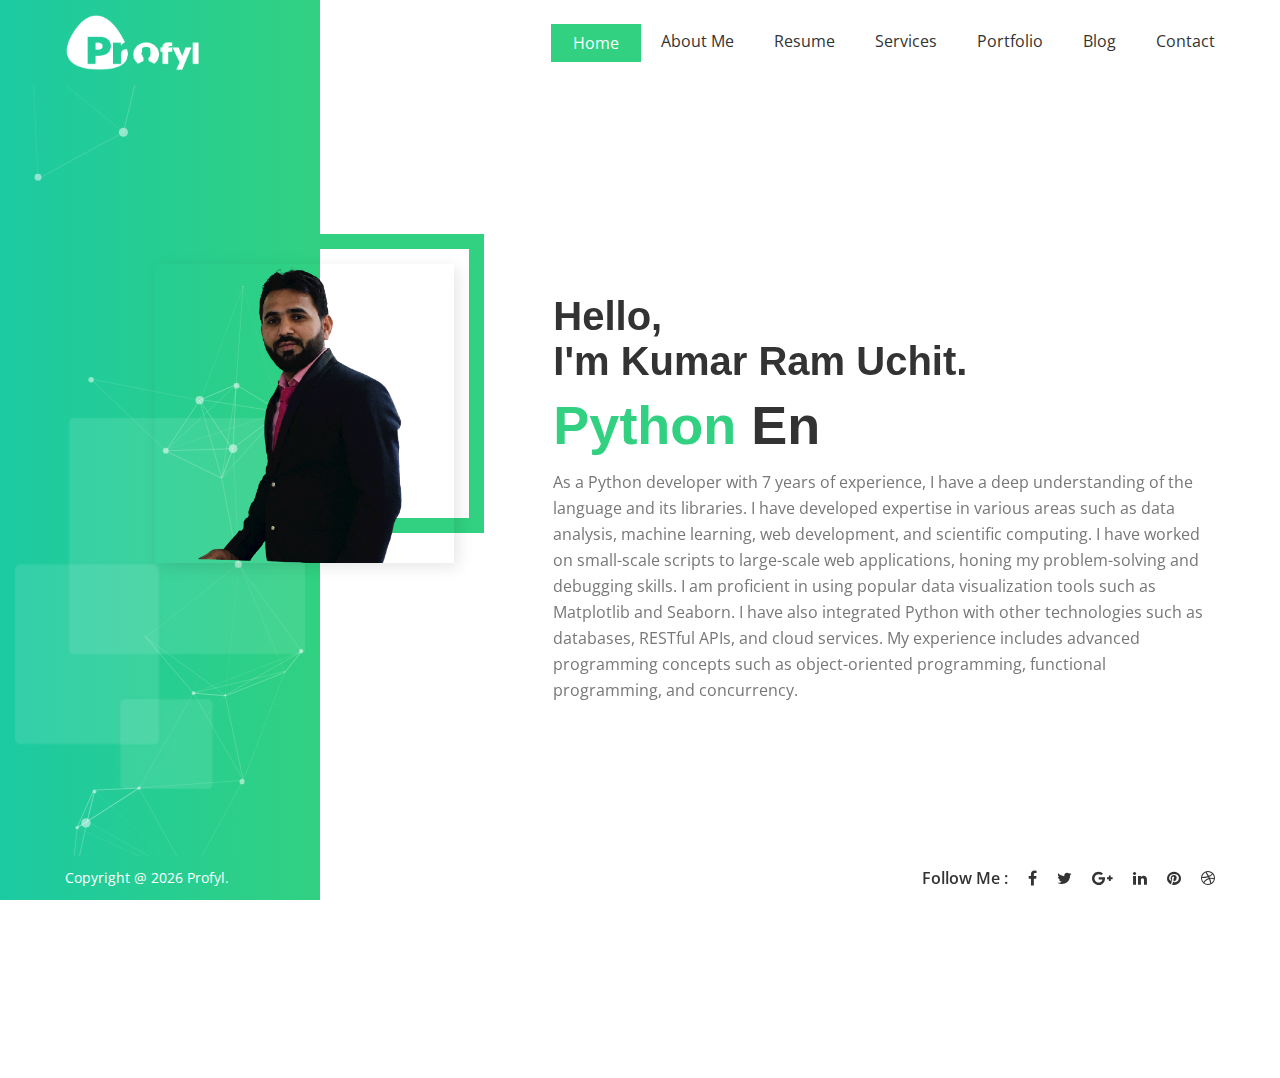
==== commit b8fc7f8b: "[UPDATE] Remove download and target attr" ====
--- a/index.html
+++ b/index.html
@@ -135,7 +135,7 @@
                                         <div id="typer"></div>
                                         <p class="lead iq-tw-4">As a Python developer with 7 years of experience, I have a deep understanding of the language and its libraries. I have developed expertise in various areas such as data analysis, machine learning, web development, and scientific computing. I have worked on small-scale scripts to large-scale web applications, honing my problem-solving and debugging skills. I am proficient in using popular data visualization tools such as Matplotlib and Seaborn. I have also integrated Python with other technologies such as databases, RESTful APIs, and cloud services. My experience includes advanced programming concepts such as object-oriented programming, functional programming, and concurrency.</p>
                                         <!-- <a class="button iq-mt-30" href="https://drive.google.com/file/d/17M02PCkVSnqMLFRhdRGDMP-JhM_UTX0g/view"  target="_blank" download>Download my CV</a> -->
-                                        <a class="button iq-mt-30" href="about-us.html"  target="_blank" download>Download my CV</a>
+                                        <a class="button iq-mt-30" href="about-us.html" >Download my CV</a>
                                     </div>
                                 </div>
                             </div>
